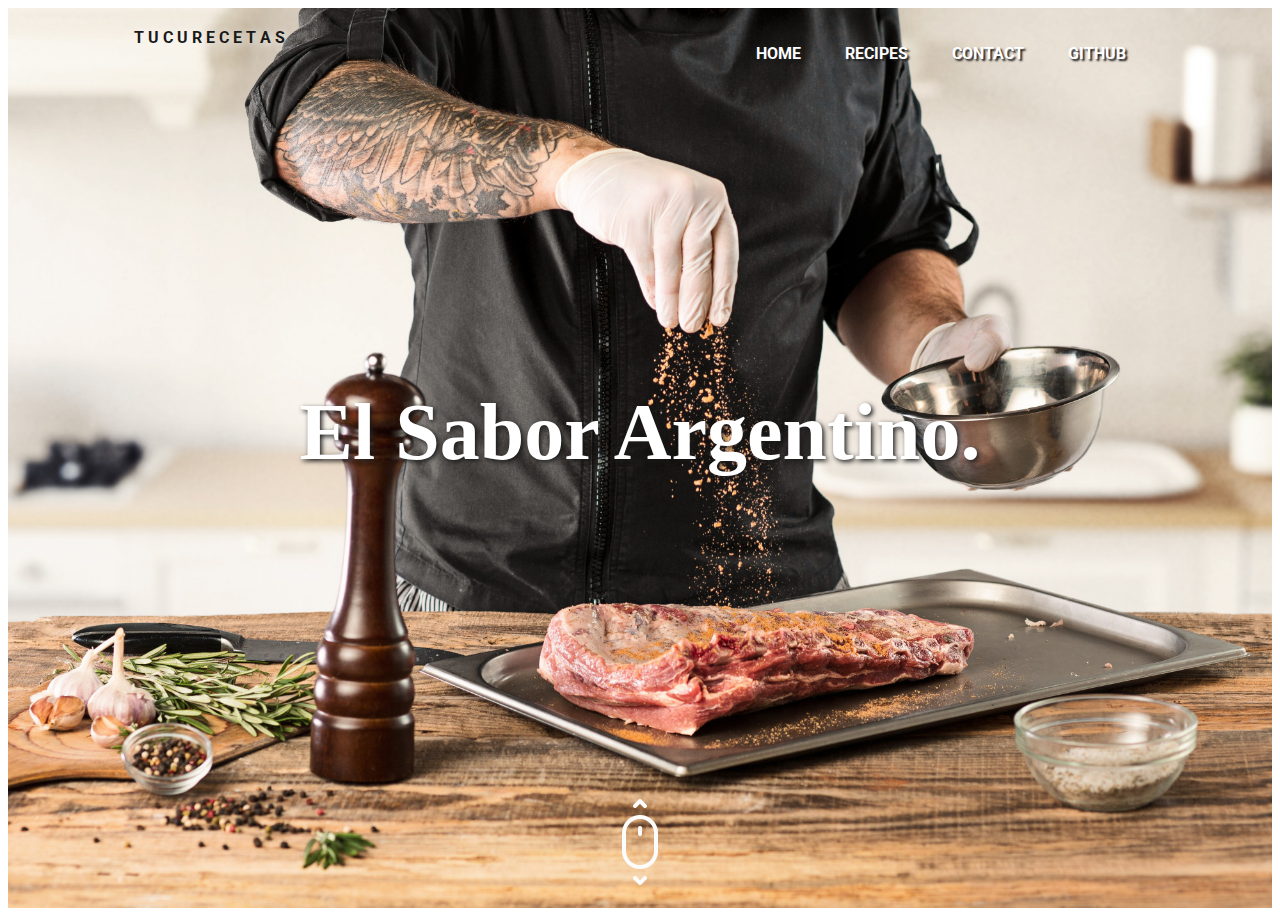
==== index.html @ 44272db1 "Inicio de pagina creado" ====
<!DOCTYPE html>
<html lang="es">

<head>
    <meta charset="UTF-8">
    <meta http-equiv="X-UA-Compatible" content="IE=edge">
    <meta name="viewport" content="width=device-width, initial-scale=1.0">
    <link rel="preconnect" href="https://fonts.googleapis.com">
    <link rel="preconnect" href="https://fonts.gstatic.com" crossorigin>
    <link href="https://fonts.googleapis.com/css2?family=Roboto:wght@400;700&display=swap" rel="stylesheet">
    <!-- boostrap -->
    <link href="https://cdn.jsdelivr.net/npm/bootstrap@5.2.0/dist/css/bootstrap.min.css" rel="stylesheet" integrity="sha384-gH2yIJqKdNHPEq0n4Mqa/HGKIhSkIHeL5AyhkYV8i59U5AR6csBvApHHNl/vI1Bx" crossorigin="anonymous">
    <!-- fin boostrap -->
    <link rel="stylesheet" href="style.css">
    
    <title>TucuRecetas</title>
</head>

<body>
    <div class="home">
        <header>
            <div class="nav">
                <div class="logo"><a href="#">T U C U R E C E T A S</a>
                
                <ul>
                    <li><a href="#">HOME</a></li>
                    <li><a href="#">RECIPES</a></li>
                    <li><a href="#">CONTACT</a></li>
                    <li><a href="#">GITHUB</a></li>
                </ul>
                </div>
            </div>
        </header>
        
        <div class="frase">
            <h1>El Sabor Argentino.</h1>
        </div>
        <div class="scroll">
            <img src="img/scroll.png" alt="">
        </div>
    </div>

    <script src="https://cdn.jsdelivr.net/npm/bootstrap@5.2.0/dist/js/bootstrap.bundle.min.js" integrity="sha384-A3rJD856KowSb7dwlZdYEkO39Gagi7vIsF0jrRAoQmDKKtQBHUuLZ9AsSv4jD4Xa" crossorigin="anonymous"></script>
</body>

</html>
---- style.css ----
.home{
    background-image: url(img/Asado.png);
    background-repeat: no-repeat;
    background-attachment: fixed;
    background-size: cover;
    background-position: center;
    height: 100vh;
}
.nav{
    height: 4rem;
}
.logo{
    width: 80%;
    margin: 0 auto;
    padding: 20px 0;
    display: flex;
    justify-content: space-between;
    text-align: center;
    font-family: 'Roboto';
    font-weight: 700;
    
}
.logo a{
    text-decoration: none;
    color: #191919;
    text-shadow: 2px 2px 10px #ffffff;
}
.nav ul li{
    list-style: none;
    display: inline-block;
    margin: 0 20px;
    position: relative;
}
/* Efecto de hover */
.nav ul li::before{
    content: "";
    height:3px;
    width:0;
    background:rgb(253, 201, 89);
    position:absolute;
    left: 0;
    bottom: -12px;
    transition: 0.2s ease-out;
}
.nav ul li:hover::before{
    width: 100%;
}
/* -------------------- */
.nav ul li a{
    text-decoration: none;
    font-family: 'Roboto';
    color: white;
    text-shadow: 2px 2px 2px #191919;
}
/* FRASE PRINCIPA */
.frase{
    display: flex;
    height: 80vh;
    justify-content: center;
    align-items: center;
}
.frase h1{
    color: white;
    font-size: 5rem;
    text-shadow: 2px 2px 5px #191919;
}
/* scroll img */
.scroll{
    display: flex;
    align-items: center;
    justify-content: center;
}
.scroll img{
    width: 100px;
    filter: invert(100%) sepia(100%) saturate(0%) hue-rotate(340deg) brightness(107%) contrast(98%);
}
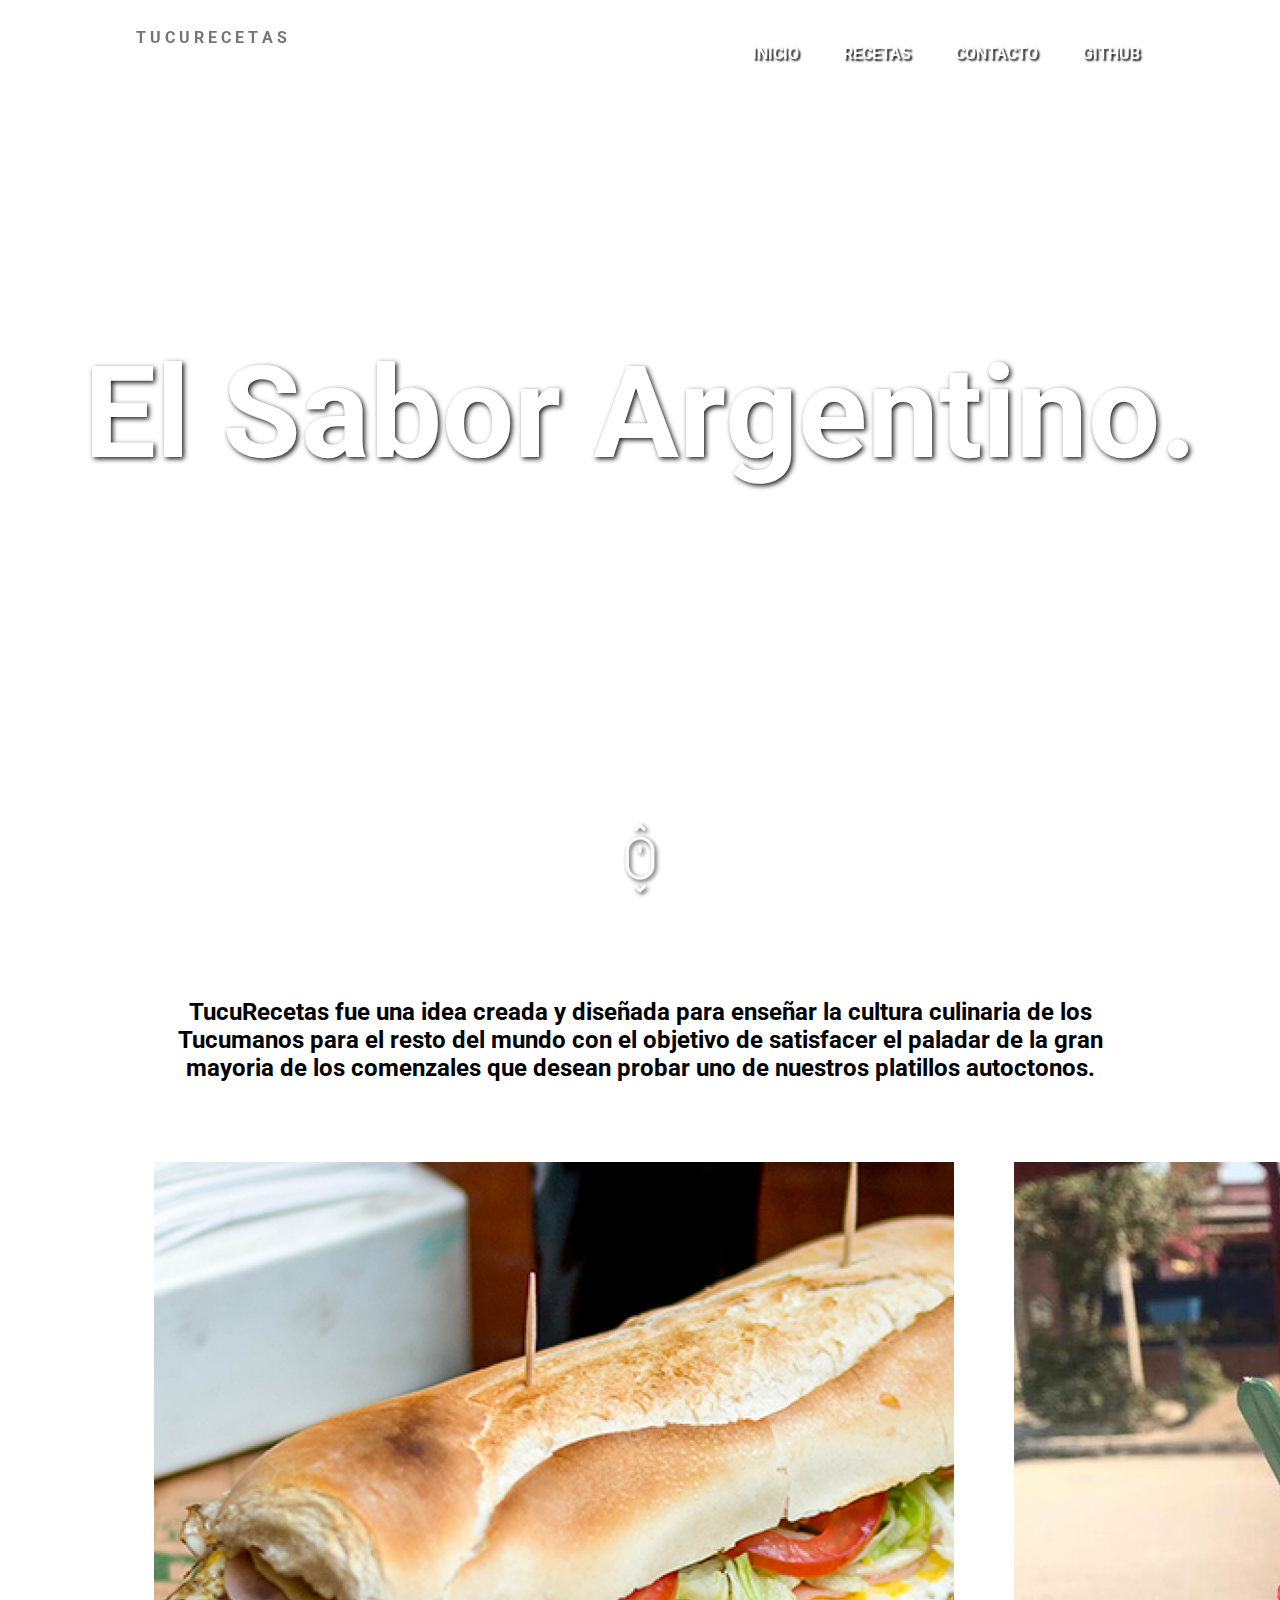
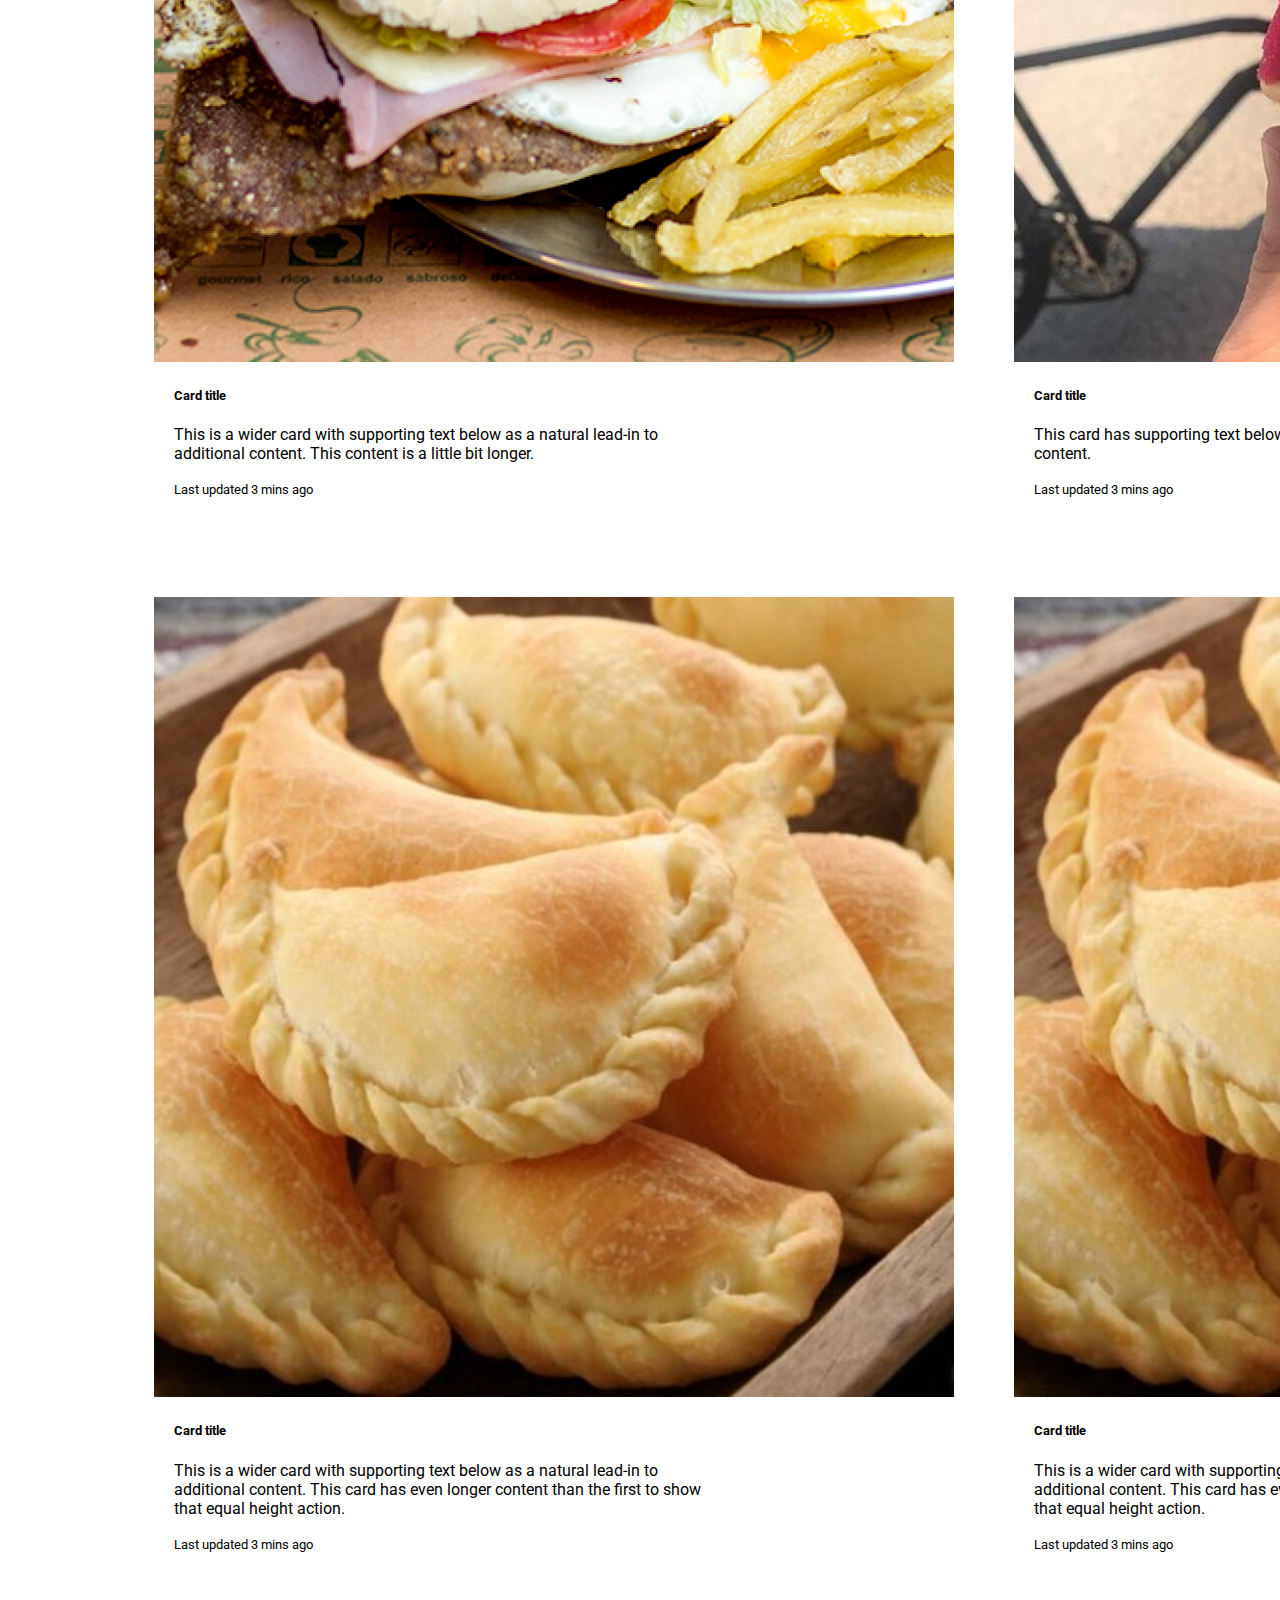
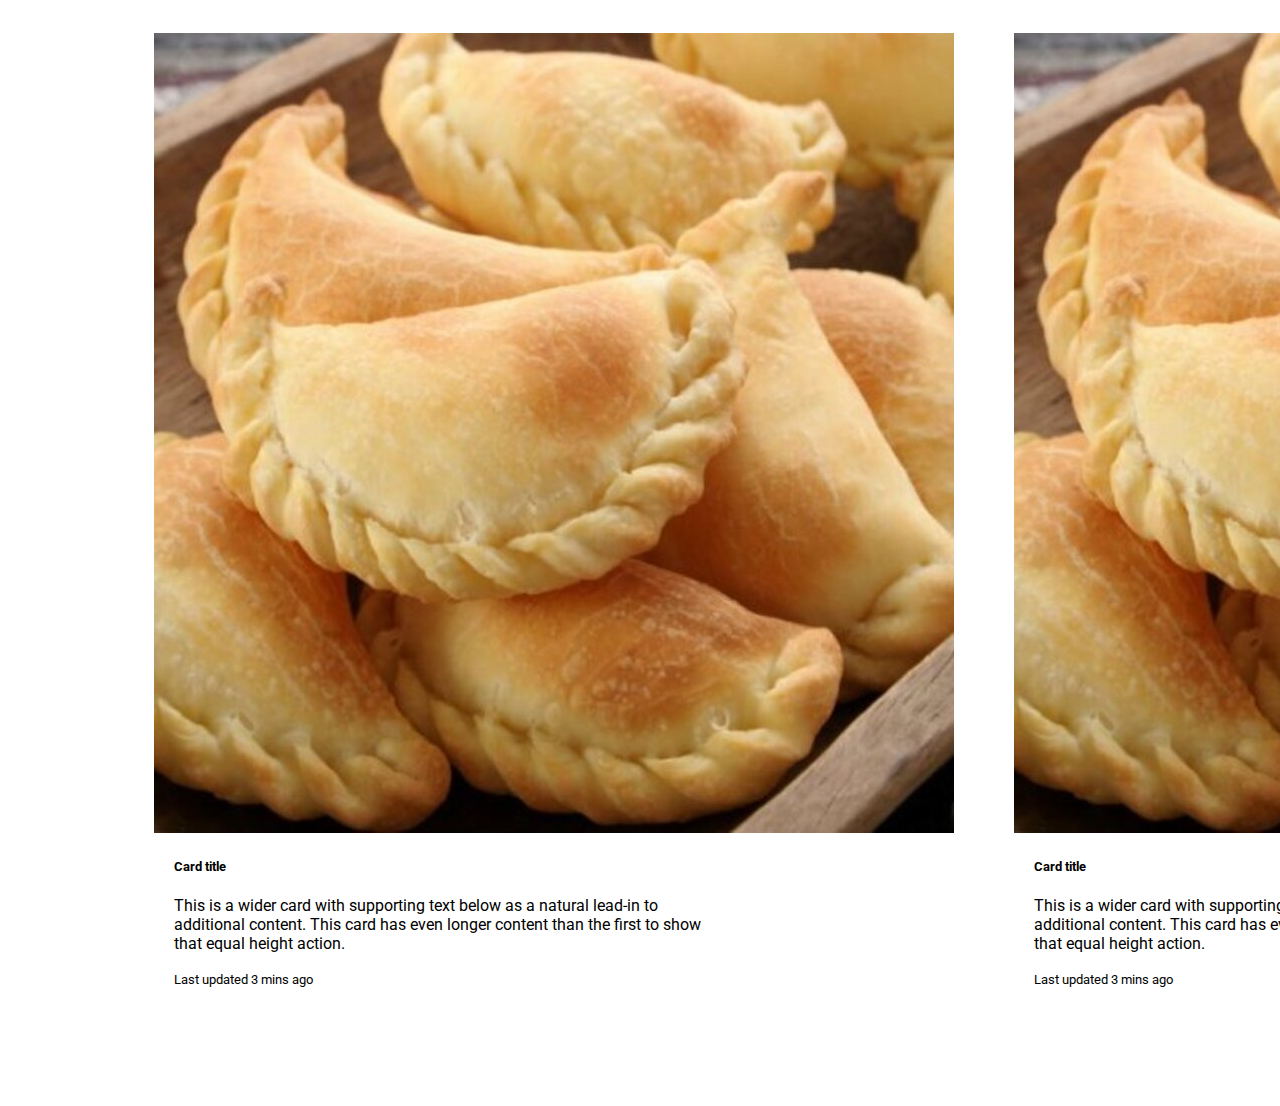
==== commit 1c806c8c: "Función de scroll y recetas" ====
--- a/index.html
+++ b/index.html
@@ -9,29 +9,31 @@
     <link rel="preconnect" href="https://fonts.gstatic.com" crossorigin>
     <link href="https://fonts.googleapis.com/css2?family=Roboto:wght@400;700&display=swap" rel="stylesheet">
     <!-- boostrap -->
-    <link href="https://cdn.jsdelivr.net/npm/bootstrap@5.2.0/dist/css/bootstrap.min.css" rel="stylesheet" integrity="sha384-gH2yIJqKdNHPEq0n4Mqa/HGKIhSkIHeL5AyhkYV8i59U5AR6csBvApHHNl/vI1Bx" crossorigin="anonymous">
+    <link href="https://cdn.jsdelivr.net/npm/bootstrap@5.2.0/dist/css/bootstrap.min.css" rel="stylesheet"
+        integrity="sha384-gH2yIJqKdNHPEq0n4Mqa/HGKIhSkIHeL5AyhkYV8i59U5AR6csBvApHHNl/vI1Bx" crossorigin="anonymous">
     <!-- fin boostrap -->
     <link rel="stylesheet" href="style.css">
-    
+
     <title>TucuRecetas</title>
 </head>
 
 <body>
+    <!-- Inicio de la pagina -->
     <div class="home">
-        <header>
-            <div class="nav">
+        <header id="menu">
+            <div class="nav" >
                 <div class="logo"><a href="#">T U C U R E C E T A S</a>
-                
-                <ul>
-                    <li><a href="#">HOME</a></li>
-                    <li><a href="#">RECIPES</a></li>
-                    <li><a href="#">CONTACT</a></li>
-                    <li><a href="#">GITHUB</a></li>
-                </ul>
+
+                    <ul>
+                        <li><a href="#">INICIO</a></li>
+                        <li><a href="#">RECETAS</a></li>
+                        <li><a href="#">CONTACTO</a></li>
+                        <li><a href="#">GITHUB</a></li>
+                    </ul>
                 </div>
             </div>
         </header>
-        
+
         <div class="frase">
             <h1>El Sabor Argentino.</h1>
         </div>
@@ -39,8 +41,98 @@
             <img src="img/scroll.png" alt="">
         </div>
     </div>
+    <!-- Recetas Tucumanas -->
+    <div class="container">
 
-    <script src="https://cdn.jsdelivr.net/npm/bootstrap@5.2.0/dist/js/bootstrap.bundle.min.js" integrity="sha384-A3rJD856KowSb7dwlZdYEkO39Gagi7vIsF0jrRAoQmDKKtQBHUuLZ9AsSv4jD4Xa" crossorigin="anonymous"></script>
+        <div>
+            <h2>
+                TucuRecetas fue una idea creada y diseñada para enseñar la cultura culinaria de los Tucumanos para el resto
+            del mundo con el objetivo de satisfacer el paladar de la gran mayoria de los comenzales que desean probar
+            uno de nuestros platillos autoctonos.
+            </h2>
+        </div>
+
+        <div class="card-group">
+            <div class="card">
+              <img src="img/recetas/sanguche de mila.png" class="card-img-top" alt="...">
+              <div class="card-body">
+                <h5 class="card-title">Card title</h5>
+                <p class="card-text">This is a wider card with supporting text below as a natural lead-in to additional content. This content is a little bit longer.</p>
+                <p class="card-text"><small class="text-muted">Last updated 3 mins ago</small></p>
+              </div>
+            </div>
+            <div class="card">
+              <img src="img/recetas/achilata.jpg" class="card-img-top" alt="...">
+              <div class="card-body">
+                <h5 class="card-title">Card title</h5>
+                <p class="card-text">This card has supporting text below as a natural lead-in to additional content.</p>
+                <p class="card-text"><small class="text-muted">Last updated 3 mins ago</small></p>
+              </div>
+            </div>
+            <div class="card">
+              <img src="img/recetas/empanada.jpg" class="card-img-top" alt="...">
+              <div class="card-body">
+                <h5 class="card-title">Card title</h5>
+                <p class="card-text">This is a wider card with supporting text below as a natural lead-in to additional content. This card has even longer content than the first to show that equal height action.</p>
+                <p class="card-text"><small class="text-muted">Last updated 3 mins ago</small></p>
+              </div>
+            </div>
+            <div class="card">
+                <img src="img/recetas/empanada.jpg" class="card-img-top" alt="...">
+                <div class="card-body">
+                  <h5 class="card-title">Card title</h5>
+                  <p class="card-text">This is a wider card with supporting text below as a natural lead-in to additional content. This card has even longer content than the first to show that equal height action.</p>
+                  <p class="card-text"><small class="text-muted">Last updated 3 mins ago</small></p>
+                </div>
+            </div>
+            <div class="card">
+                <img src="img/recetas/empanada.jpg" class="card-img-top" alt="...">
+                <div class="card-body">
+                  <h5 class="card-title">Card title</h5>
+                  <p class="card-text">This is a wider card with supporting text below as a natural lead-in to additional content. This card has even longer content than the first to show that equal height action.</p>
+                  <p class="card-text"><small class="text-muted">Last updated 3 mins ago</small></p>
+                </div>
+            </div>
+            <div class="card">
+                <img src="img/recetas/empanada.jpg" class="card-img-top" alt="...">
+                <div class="card-body">
+                  <h5 class="card-title">Card title</h5>
+                  <p class="card-text">This is a wider card with supporting text below as a natural lead-in to additional content. This card has even longer content than the first to show that equal height action.</p>
+                  <p class="card-text"><small class="text-muted">Last updated 3 mins ago</small></p>
+                </div>
+            </div>
+            <div class="card">
+                <img src="img/recetas/empanada.jpg" class="card-img-top" alt="...">
+                <div class="card-body">
+                  <h5 class="card-title">Card title</h5>
+                  <p class="card-text">This is a wider card with supporting text below as a natural lead-in to additional content. This card has even longer content than the first to show that equal height action.</p>
+                  <p class="card-text"><small class="text-muted">Last updated 3 mins ago</small></p>
+                </div>
+            </div>
+            <div class="card">
+                <img src="img/recetas/empanada.jpg" class="card-img-top" alt="...">
+                <div class="card-body">
+                  <h5 class="card-title">Card title</h5>
+                  <p class="card-text">This is a wider card with supporting text below as a natural lead-in to additional content. This card has even longer content than the first to show that equal height action.</p>
+                  <p class="card-text"><small class="text-muted">Last updated 3 mins ago</small></p>
+                </div>
+            </div>
+            <div class="card">
+                <img src="img/recetas/empanada.jpg" class="card-img-top" alt="...">
+                <div class="card-body">
+                  <h5 class="card-title">Card title</h5>
+                  <p class="card-text">This is a wider card with supporting text below as a natural lead-in to additional content. This card has even longer content than the first to show that equal height action.</p>
+                  <p class="card-text"><small class="text-muted">Last updated 3 mins ago</small></p>
+                </div>
+            </div>
+            
+        </div>
+    </div>
+
+    <script src="https://cdn.jsdelivr.net/npm/bootstrap@5.2.0/dist/js/bootstrap.bundle.min.js"
+        integrity="sha384-A3rJD856KowSb7dwlZdYEkO39Gagi7vIsF0jrRAoQmDKKtQBHUuLZ9AsSv4jD4Xa"
+        crossorigin="anonymous"></script>
+    <script src="script.js"></script>
 </body>
 
 </html>--- a/style.css
+++ b/style.css
@@ -1,10 +1,20 @@
+*{
+    font-family: 'Roboto';
+}
 .home{
-    background-image: url(img/Asado.png);
+    background-image: url(img/Asado2.jpg);
     background-repeat: no-repeat;
     background-attachment: fixed;
     background-size: cover;
     background-position: center;
     height: 100vh;
+}
+header{
+    position: relative;
+    position: fixed;
+    width: 100%;
+    z-index: 100;
+    transition: 0.4s;
 }
 .nav{
     height: 4rem;
@@ -16,14 +26,13 @@
     display: flex;
     justify-content: space-between;
     text-align: center;
-    font-family: 'Roboto';
     font-weight: 700;
     
 }
 .logo a{
     text-decoration: none;
-    color: #191919;
-    text-shadow: 2px 2px 10px #ffffff;
+    color: #757575;
+    font-weight: 700;
 }
 .nav ul li{
     list-style: none;
@@ -48,20 +57,21 @@
 /* -------------------- */
 .nav ul li a{
     text-decoration: none;
-    font-family: 'Roboto';
     color: white;
     text-shadow: 2px 2px 2px #191919;
 }
 /* FRASE PRINCIPA */
 .frase{
     display: flex;
-    height: 80vh;
+    height: 90vh;
     justify-content: center;
     align-items: center;
+    text-align: center;
 }
 .frase h1{
+    font-weight: 700;
     color: white;
-    font-size: 5rem;
+    font-size: 8rem;
     text-shadow: 2px 2px 5px #191919;
 }
 /* scroll img */
@@ -71,6 +81,27 @@
     justify-content: center;
 }
 .scroll img{
-    width: 100px;
-    filter: invert(100%) sepia(100%) saturate(0%) hue-rotate(340deg) brightness(107%) contrast(98%);
+    width: 80px;
+    filter: invert(100%) sepia(100%) saturate(0%) hue-rotate(340deg) brightness(107%) contrast(98%) drop-shadow(2px 2px 2px rgba(0, 0, 0, 0.7));
+}
+/* container */
+.container{
+    padding-top: 50px;
+    align-items: center;
+    justify-content: center;
+    display: flex;
+    padding-bottom: 50px;
+    text-align: center;
+    flex-wrap: wrap;
+}
+.container div{
+    width: 80%;
+    margin: 20px;
+}
+.card-group{
+    display: grid;
+    grid-template-columns: 1fr 1fr 1fr;
+    grid-gap: 20px;
+    width: 80%;
+    text-align: left;
 }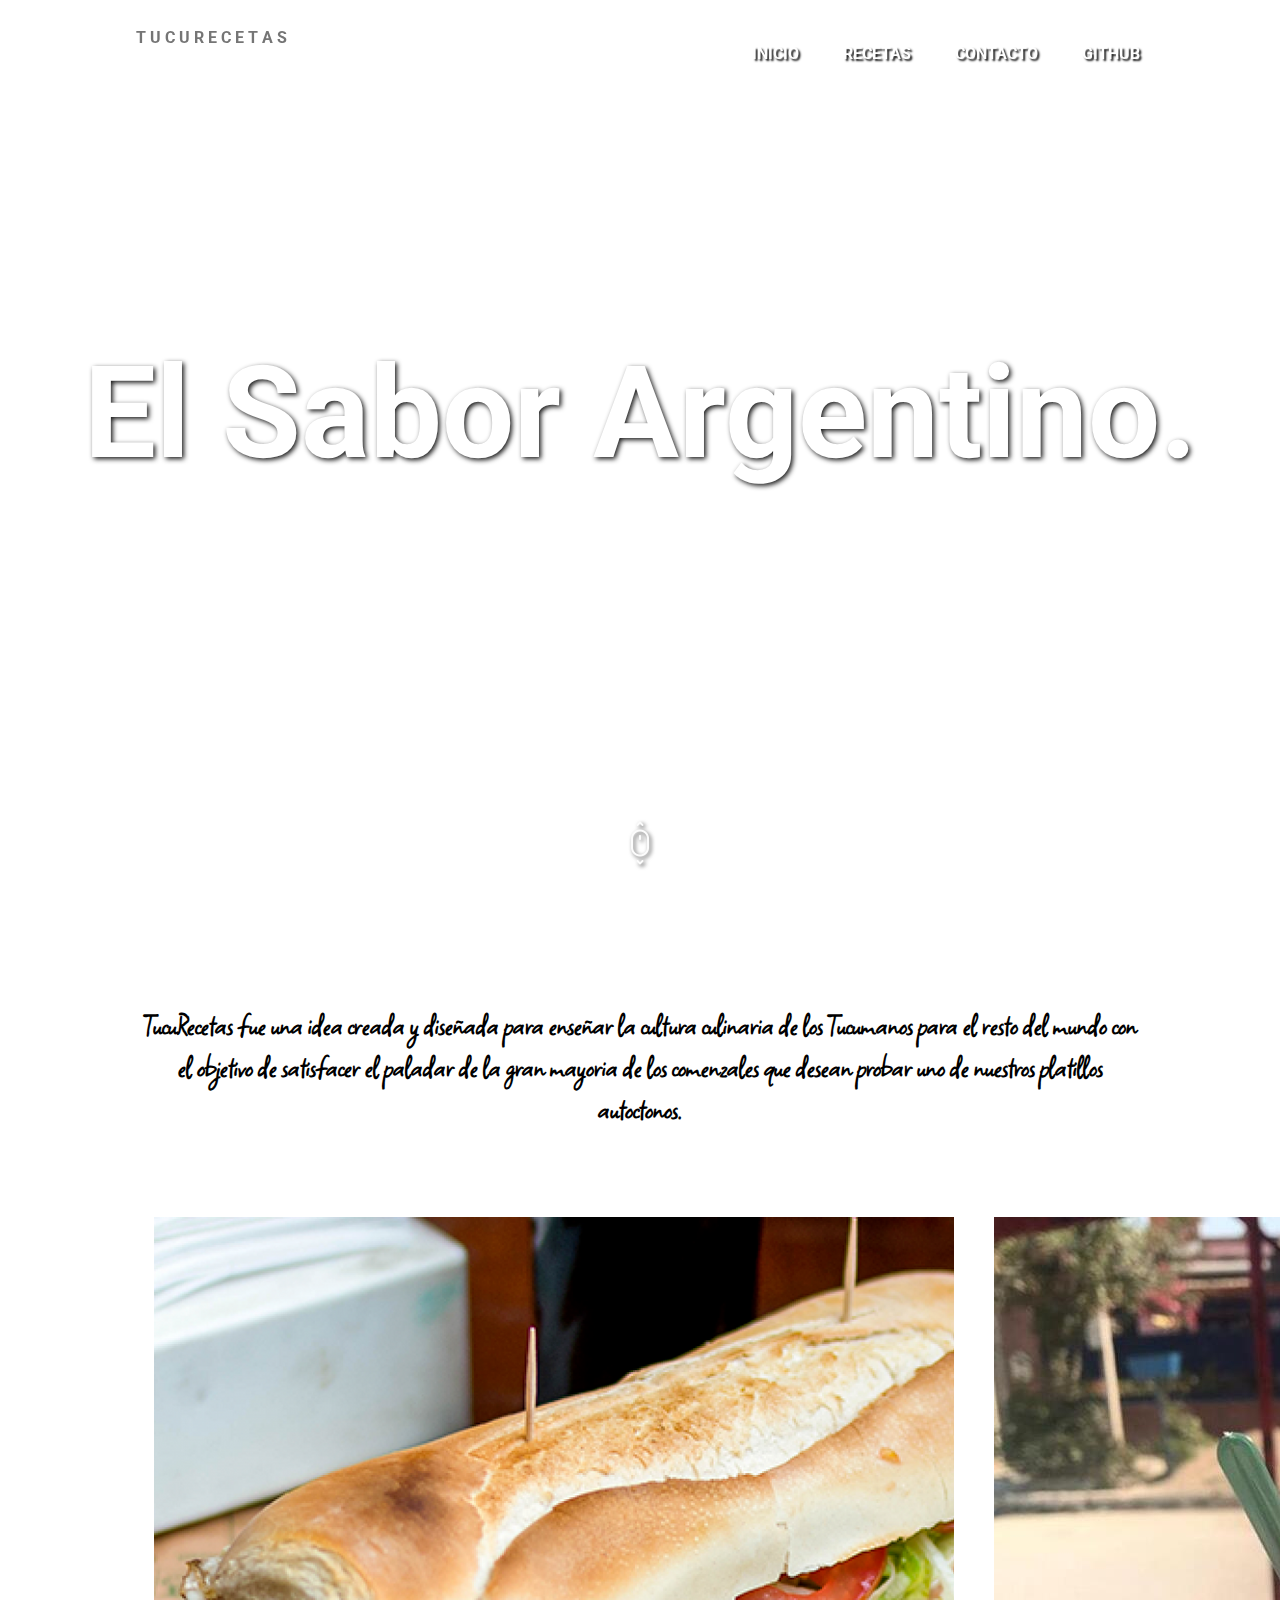
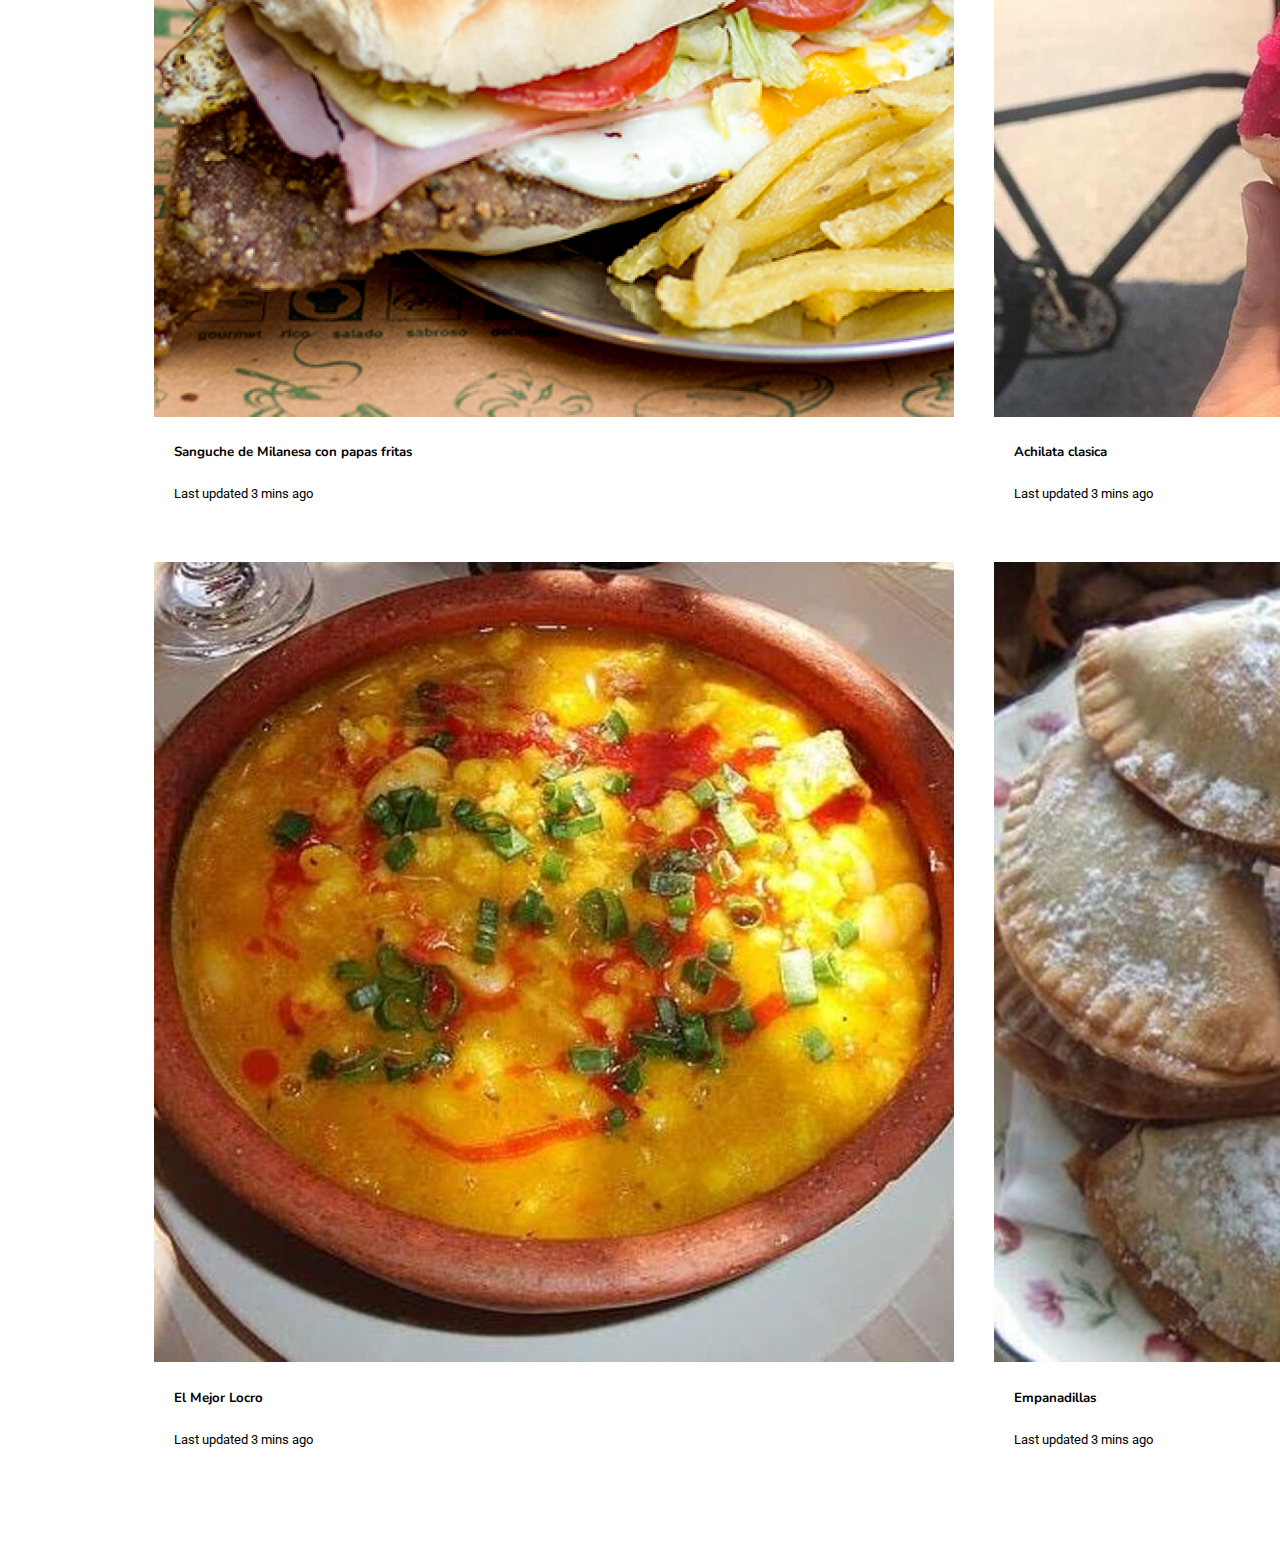
==== commit 381807e9: "Aspecto de las tarjetas mejorada" ====
--- a/index.html
+++ b/index.html
@@ -8,6 +8,12 @@
     <link rel="preconnect" href="https://fonts.googleapis.com">
     <link rel="preconnect" href="https://fonts.gstatic.com" crossorigin>
     <link href="https://fonts.googleapis.com/css2?family=Roboto:wght@400;700&display=swap" rel="stylesheet">
+    <link rel="preconnect" href="https://fonts.googleapis.com">
+<link rel="preconnect" href="https://fonts.gstatic.com" crossorigin>
+<link href="https://fonts.googleapis.com/css2?family=Square+Peg&display=swap" rel="stylesheet">
+<link rel="preconnect" href="https://fonts.googleapis.com">
+<link rel="preconnect" href="https://fonts.gstatic.com" crossorigin>
+<link href="https://fonts.googleapis.com/css2?family=Nunito:wght@400;700&display=swap" rel="stylesheet">
     <!-- boostrap -->
     <link href="https://cdn.jsdelivr.net/npm/bootstrap@5.2.0/dist/css/bootstrap.min.css" rel="stylesheet"
         integrity="sha384-gH2yIJqKdNHPEq0n4Mqa/HGKIhSkIHeL5AyhkYV8i59U5AR6csBvApHHNl/vI1Bx" crossorigin="anonymous">
@@ -45,83 +51,67 @@
     <div class="container">
 
         <div>
-            <h2>
+            <h2 class="recipe_description">
                 TucuRecetas fue una idea creada y diseñada para enseñar la cultura culinaria de los Tucumanos para el resto
             del mundo con el objetivo de satisfacer el paladar de la gran mayoria de los comenzales que desean probar
             uno de nuestros platillos autoctonos.
             </h2>
         </div>
 
-        <div class="card-group">
+        <div class="group_cards">
             <div class="card">
-              <img src="img/recetas/sanguche de mila.png" class="card-img-top" alt="...">
+              <a href=""><img src="img/recetas/sanguche de mila.png" class="card-img-top" alt="..."></a>
               <div class="card-body">
-                <h5 class="card-title">Card title</h5>
-                <p class="card-text">This is a wider card with supporting text below as a natural lead-in to additional content. This content is a little bit longer.</p>
+                <h5 class="card-title">Sanguche de Milanesa con papas fritas</h5>
                 <p class="card-text"><small class="text-muted">Last updated 3 mins ago</small></p>
               </div>
             </div>
             <div class="card">
-              <img src="img/recetas/achilata.jpg" class="card-img-top" alt="...">
+              <a href=""><img src="img/recetas/achilata.jpg" class="card-img-top" alt="..."></a>
               <div class="card-body">
-                <h5 class="card-title">Card title</h5>
-                <p class="card-text">This card has supporting text below as a natural lead-in to additional content.</p>
+                <h5 class="card-title">Achilata clasica</h5>
                 <p class="card-text"><small class="text-muted">Last updated 3 mins ago</small></p>
               </div>
             </div>
             <div class="card">
-              <img src="img/recetas/empanada.jpg" class="card-img-top" alt="...">
+              <a href=""><img src="img/recetas/empanada.jpg" class="card-img-top" alt="..."></a>
               <div class="card-body">
-                <h5 class="card-title">Card title</h5>
-                <p class="card-text">This is a wider card with supporting text below as a natural lead-in to additional content. This card has even longer content than the first to show that equal height action.</p>
+                <h5 class="card-title">Hempanadas Tucumanas</h5>
                 <p class="card-text"><small class="text-muted">Last updated 3 mins ago</small></p>
               </div>
             </div>
             <div class="card">
-                <img src="img/recetas/empanada.jpg" class="card-img-top" alt="...">
+                <a href=""><img src="img/recetas/humita en olla.jpg" class="card-img-top" alt="..."></a>
                 <div class="card-body">
-                  <h5 class="card-title">Card title</h5>
-                  <p class="card-text">This is a wider card with supporting text below as a natural lead-in to additional content. This card has even longer content than the first to show that equal height action.</p>
+                  <h5 class="card-title">Humita Tucumana</h5>
                   <p class="card-text"><small class="text-muted">Last updated 3 mins ago</small></p>
                 </div>
             </div>
             <div class="card">
-                <img src="img/recetas/empanada.jpg" class="card-img-top" alt="...">
+                <a href=""><img src="img/recetas/locro.jpg" class="card-img-top" alt="..."></a>
                 <div class="card-body">
-                  <h5 class="card-title">Card title</h5>
-                  <p class="card-text">This is a wider card with supporting text below as a natural lead-in to additional content. This card has even longer content than the first to show that equal height action.</p>
+                  <h5 class="card-title">El Mejor Locro</h5>
                   <p class="card-text"><small class="text-muted">Last updated 3 mins ago</small></p>
                 </div>
             </div>
             <div class="card">
-                <img src="img/recetas/empanada.jpg" class="card-img-top" alt="...">
+                <a href=""><img src="img/recetas/empanadillas.jpg" class="card-img-top" alt="..."></a>
                 <div class="card-body">
-                  <h5 class="card-title">Card title</h5>
-                  <p class="card-text">This is a wider card with supporting text below as a natural lead-in to additional content. This card has even longer content than the first to show that equal height action.</p>
+                  <h5 class="card-title">Empanadillas</h5>
                   <p class="card-text"><small class="text-muted">Last updated 3 mins ago</small></p>
                 </div>
             </div>
             <div class="card">
-                <img src="img/recetas/empanada.jpg" class="card-img-top" alt="...">
+                <a href=""><img src="img/recetas/alfajor de miel de caña.jpg" class="card-img-top" alt="..."></a>
                 <div class="card-body">
-                  <h5 class="card-title">Card title</h5>
-                  <p class="card-text">This is a wider card with supporting text below as a natural lead-in to additional content. This card has even longer content than the first to show that equal height action.</p>
+                  <h5 class="card-title">Alfajores de miel de caña</h5>
                   <p class="card-text"><small class="text-muted">Last updated 3 mins ago</small></p>
                 </div>
             </div>
             <div class="card">
-                <img src="img/recetas/empanada.jpg" class="card-img-top" alt="...">
+                <a href=""><img src="img/recetas/tortillas.jpg" class="card-img-top" alt="..."></a>
                 <div class="card-body">
-                  <h5 class="card-title">Card title</h5>
-                  <p class="card-text">This is a wider card with supporting text below as a natural lead-in to additional content. This card has even longer content than the first to show that equal height action.</p>
-                  <p class="card-text"><small class="text-muted">Last updated 3 mins ago</small></p>
-                </div>
-            </div>
-            <div class="card">
-                <img src="img/recetas/empanada.jpg" class="card-img-top" alt="...">
-                <div class="card-body">
-                  <h5 class="card-title">Card title</h5>
-                  <p class="card-text">This is a wider card with supporting text below as a natural lead-in to additional content. This card has even longer content than the first to show that equal height action.</p>
+                  <h5 class="card-title">Tortillas Tucumanas</h5>
                   <p class="card-text"><small class="text-muted">Last updated 3 mins ago</small></p>
                 </div>
             </div>
--- a/style.css
+++ b/style.css
@@ -81,10 +81,10 @@
     justify-content: center;
 }
 .scroll img{
-    width: 80px;
+    width: 50px;
     filter: invert(100%) sepia(100%) saturate(0%) hue-rotate(340deg) brightness(107%) contrast(98%) drop-shadow(2px 2px 2px rgba(0, 0, 0, 0.7));
 }
-/* container */
+/* CONTAINER */
 .container{
     padding-top: 50px;
     align-items: center;
@@ -94,14 +94,35 @@
     text-align: center;
     flex-wrap: wrap;
 }
+/* RECETAS */
+.recipe_description{
+    font-family: 'Square Peg', cursive;
+    font-size: xx-large;
+}
+
 .container div{
     width: 80%;
     margin: 20px;
 }
-.card-group{
+.group_cards{
     display: grid;
-    grid-template-columns: 1fr 1fr 1fr;
-    grid-gap: 20px;
-    width: 80%;
+    grid-template-columns: 1fr 1fr 1fr 1fr;
     text-align: left;
+}
+.card{
+    border: none;
+    margin-left: 200px;
+}
+.card img{
+    transition: 0.15s;
+}
+.card img:hover{
+    filter: drop-shadow(0px 2px 2px rgba(88, 87, 83, 0.7));
+}
+.card-body{
+    padding: 0;
+}
+.card-body h5{
+    font-family: 'Nunito', sans-serif;
+    font-weight: 700;
 }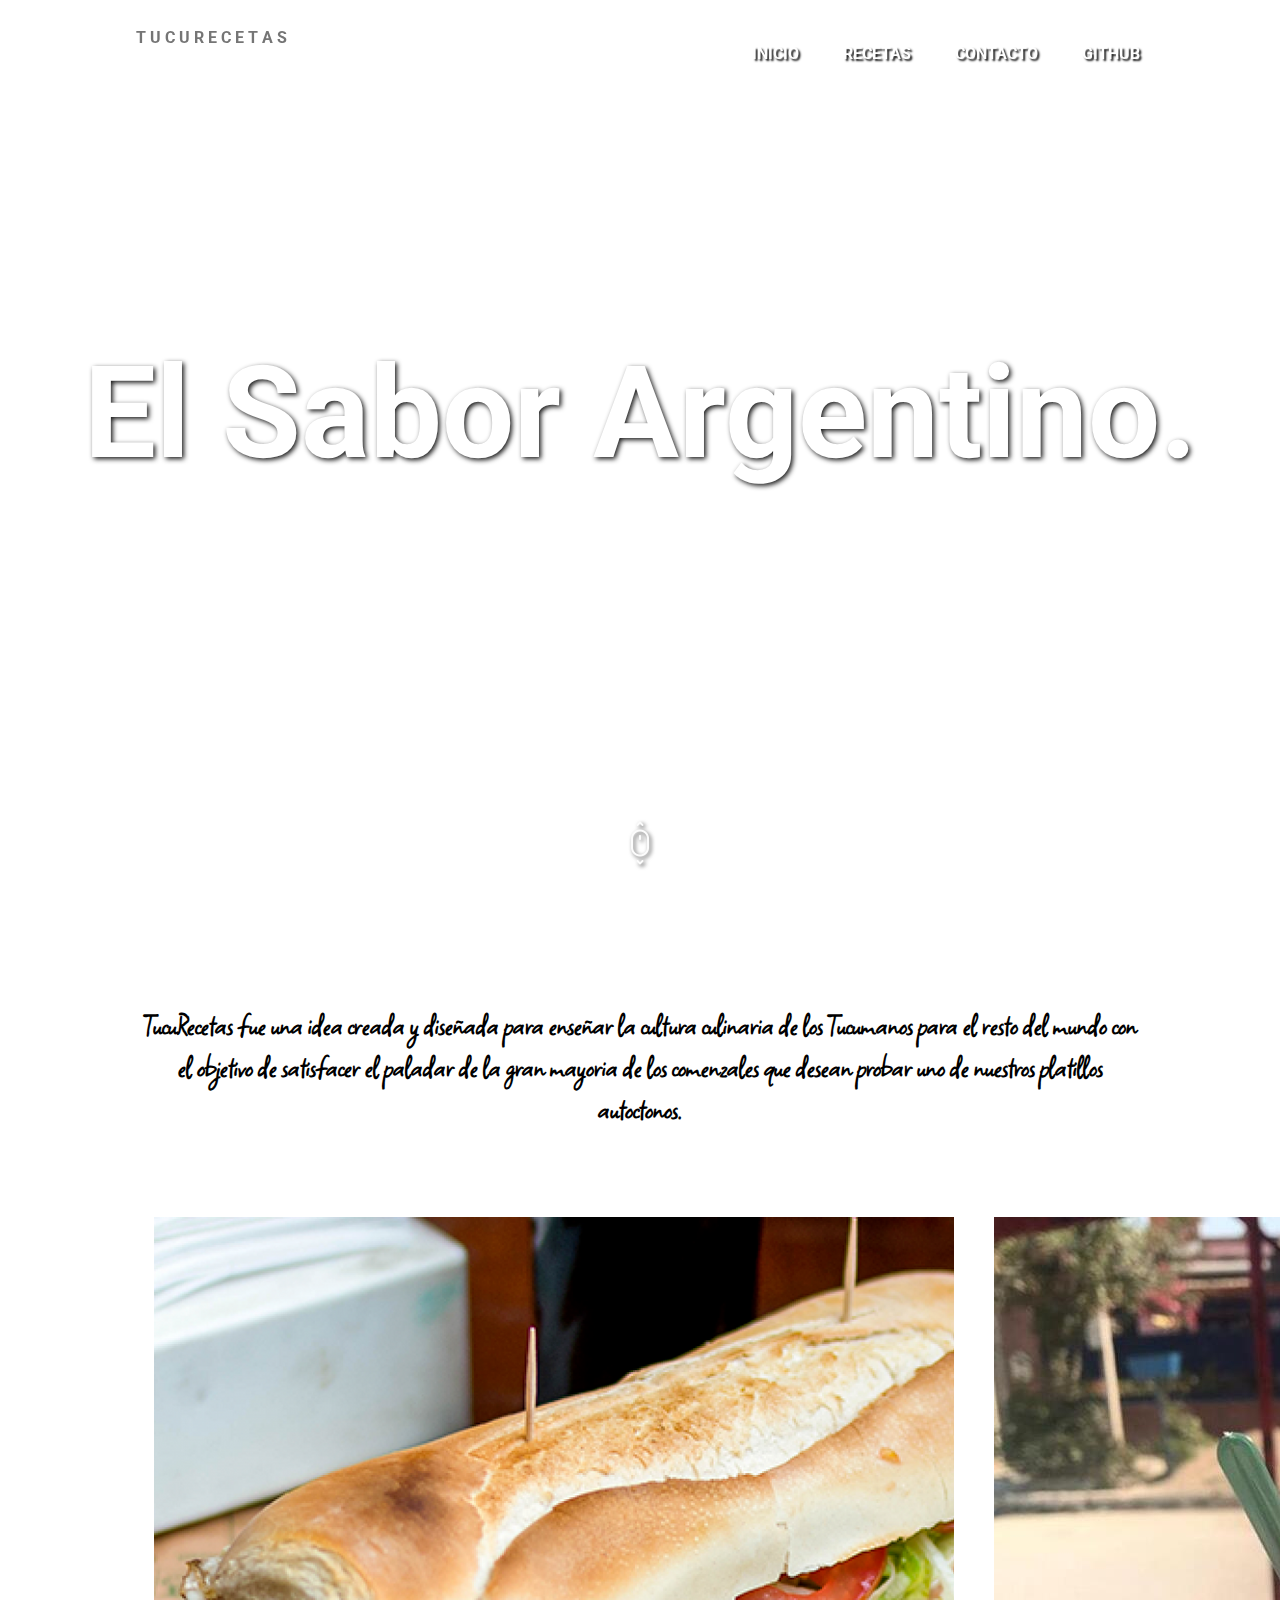
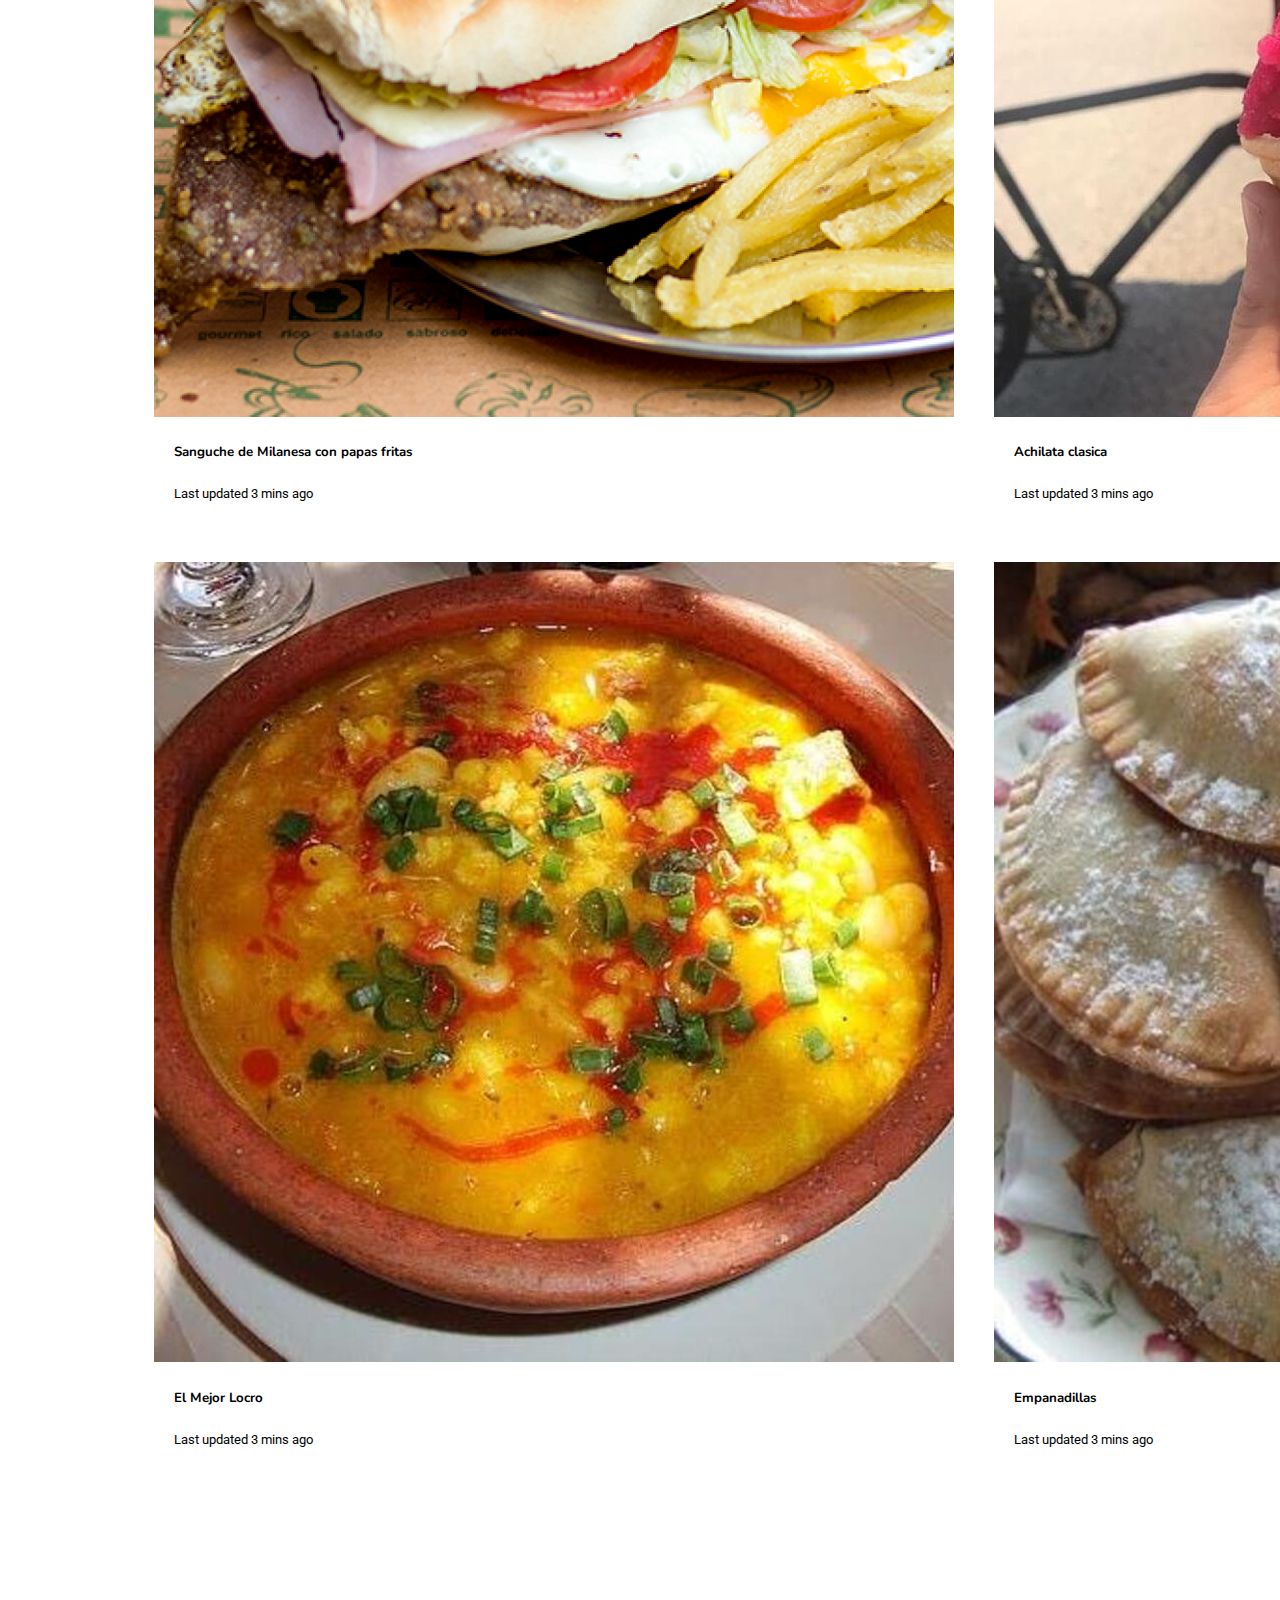
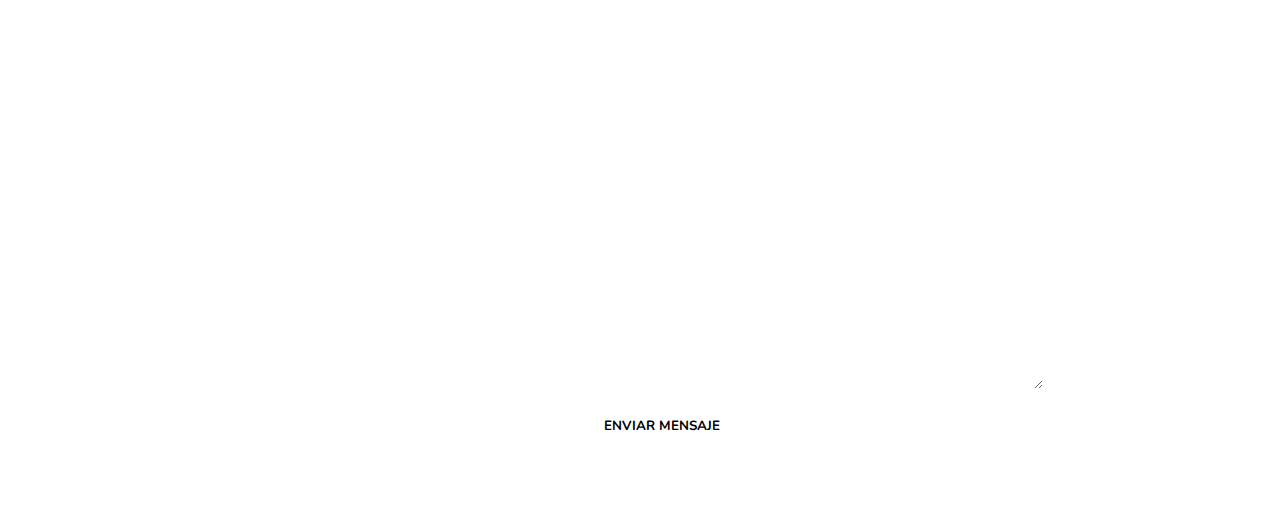
==== commit 207bc2f1: "Formulario de contacto" ====
--- a/index.html
+++ b/index.html
@@ -2,127 +2,155 @@
 <html lang="es">
 
 <head>
-    <meta charset="UTF-8">
-    <meta http-equiv="X-UA-Compatible" content="IE=edge">
-    <meta name="viewport" content="width=device-width, initial-scale=1.0">
-    <link rel="preconnect" href="https://fonts.googleapis.com">
-    <link rel="preconnect" href="https://fonts.gstatic.com" crossorigin>
-    <link href="https://fonts.googleapis.com/css2?family=Roboto:wght@400;700&display=swap" rel="stylesheet">
-    <link rel="preconnect" href="https://fonts.googleapis.com">
-<link rel="preconnect" href="https://fonts.gstatic.com" crossorigin>
-<link href="https://fonts.googleapis.com/css2?family=Square+Peg&display=swap" rel="stylesheet">
-<link rel="preconnect" href="https://fonts.googleapis.com">
-<link rel="preconnect" href="https://fonts.gstatic.com" crossorigin>
-<link href="https://fonts.googleapis.com/css2?family=Nunito:wght@400;700&display=swap" rel="stylesheet">
-    <!-- boostrap -->
-    <link href="https://cdn.jsdelivr.net/npm/bootstrap@5.2.0/dist/css/bootstrap.min.css" rel="stylesheet"
-        integrity="sha384-gH2yIJqKdNHPEq0n4Mqa/HGKIhSkIHeL5AyhkYV8i59U5AR6csBvApHHNl/vI1Bx" crossorigin="anonymous">
-    <!-- fin boostrap -->
-    <link rel="stylesheet" href="style.css">
+  <meta charset="UTF-8">
+  <meta http-equiv="X-UA-Compatible" content="IE=edge">
+  <meta name="viewport" content="width=device-width, initial-scale=1.0">
+  <link rel="preconnect" href="https://fonts.googleapis.com">
+  <link rel="preconnect" href="https://fonts.gstatic.com" crossorigin>
+  <link href="https://fonts.googleapis.com/css2?family=Roboto:wght@400;700&display=swap" rel="stylesheet">
+  <link rel="preconnect" href="https://fonts.googleapis.com">
+  <link rel="preconnect" href="https://fonts.gstatic.com" crossorigin>
+  <link href="https://fonts.googleapis.com/css2?family=Square+Peg&display=swap" rel="stylesheet">
+  <link rel="preconnect" href="https://fonts.googleapis.com">
+  <link rel="preconnect" href="https://fonts.gstatic.com" crossorigin>
+  <link href="https://fonts.googleapis.com/css2?family=Nunito:wght@400;700&display=swap" rel="stylesheet">
+  <!-- boostrap -->
+  <link href="https://cdn.jsdelivr.net/npm/bootstrap@5.2.0/dist/css/bootstrap.min.css" rel="stylesheet"
+    integrity="sha384-gH2yIJqKdNHPEq0n4Mqa/HGKIhSkIHeL5AyhkYV8i59U5AR6csBvApHHNl/vI1Bx" crossorigin="anonymous">
+  <!-- fin boostrap -->
+  <link rel="stylesheet" href="style.css">
 
-    <title>TucuRecetas</title>
+  <title>TucuRecetas</title>
 </head>
 
 <body>
-    <!-- Inicio de la pagina -->
-    <div class="home">
-        <header id="menu">
-            <div class="nav" >
-                <div class="logo"><a href="#">T U C U R E C E T A S</a>
+  <!-- Inicio de la pagina -->
+  <div class="home">
+    <header id="menu">
+      <div class="nav">
+        <div class="logo"><a href="#">T U C U R E C E T A S</a>
 
-                    <ul>
-                        <li><a href="#">INICIO</a></li>
-                        <li><a href="#">RECETAS</a></li>
-                        <li><a href="#">CONTACTO</a></li>
-                        <li><a href="#">GITHUB</a></li>
-                    </ul>
-                </div>
-            </div>
-        </header>
+          <ul>
+            <li><a href="#">INICIO</a></li>
+            <li><a href="#">RECETAS</a></li>
+            <li><a href="#">CONTACTO</a></li>
+            <li><a href="#">GITHUB</a></li>
+          </ul>
+        </div>
+      </div>
+    </header>
 
-        <div class="frase">
-            <h1>El Sabor Argentino.</h1>
+    <div class="frase">
+      <h1>El Sabor Argentino.</h1>
+    </div>
+    <div class="scroll">
+      <img src="img/scroll.png" alt="">
+    </div>
+  </div>
+  <!-- Recetas Tucumanas -->
+  <div class="container">
+
+    <div>
+      <h2 class="recipe_description">
+        TucuRecetas fue una idea creada y diseñada para enseñar la cultura culinaria de los Tucumanos para el resto
+        del mundo con el objetivo de satisfacer el paladar de la gran mayoria de los comenzales que desean probar
+        uno de nuestros platillos autoctonos.
+      </h2>
+    </div>
+
+    <div class="group_cards">
+      <div class="card">
+        <a href=""><img src="img/recetas/sanguche de mila.png" class="card-img-top" alt="..."></a>
+        <div class="card-body">
+          <h5 class="card-title">Sanguche de Milanesa con papas fritas</h5>
+          <p class="card-text"><small class="text-muted">Last updated 3 mins ago</small></p>
         </div>
-        <div class="scroll">
-            <img src="img/scroll.png" alt="">
+      </div>
+      <div class="card">
+        <a href=""><img src="img/recetas/achilata.jpg" class="card-img-top" alt="..."></a>
+        <div class="card-body">
+          <h5 class="card-title">Achilata clasica</h5>
+          <p class="card-text"><small class="text-muted">Last updated 3 mins ago</small></p>
         </div>
+      </div>
+      <div class="card">
+        <a href=""><img src="img/recetas/empanada.jpg" class="card-img-top" alt="..."></a>
+        <div class="card-body">
+          <h5 class="card-title">Hempanadas Tucumanas</h5>
+          <p class="card-text"><small class="text-muted">Last updated 3 mins ago</small></p>
+        </div>
+      </div>
+      <div class="card">
+        <a href=""><img src="img/recetas/humita en olla.jpg" class="card-img-top" alt="..."></a>
+        <div class="card-body">
+          <h5 class="card-title">Humita Tucumana</h5>
+          <p class="card-text"><small class="text-muted">Last updated 3 mins ago</small></p>
+        </div>
+      </div>
+      <div class="card">
+        <a href=""><img src="img/recetas/locro.jpg" class="card-img-top" alt="..."></a>
+        <div class="card-body">
+          <h5 class="card-title">El Mejor Locro</h5>
+          <p class="card-text"><small class="text-muted">Last updated 3 mins ago</small></p>
+        </div>
+      </div>
+      <div class="card">
+        <a href=""><img src="img/recetas/empanadillas.jpg" class="card-img-top" alt="..."></a>
+        <div class="card-body">
+          <h5 class="card-title">Empanadillas</h5>
+          <p class="card-text"><small class="text-muted">Last updated 3 mins ago</small></p>
+        </div>
+      </div>
+      <div class="card">
+        <a href=""><img src="img/recetas/alfajor de miel de caña.jpg" class="card-img-top" alt="..."></a>
+        <div class="card-body">
+          <h5 class="card-title">Alfajores de miel de caña</h5>
+          <p class="card-text"><small class="text-muted">Last updated 3 mins ago</small></p>
+        </div>
+      </div>
+      <div class="card">
+        <a href=""><img src="img/recetas/tortillas.jpg" class="card-img-top" alt="..."></a>
+        <div class="card-body">
+          <h5 class="card-title">Tortillas Tucumanas</h5>
+          <p class="card-text"><small class="text-muted">Last updated 3 mins ago</small></p>
+        </div>
+      </div>
+
     </div>
-    <!-- Recetas Tucumanas -->
+  </div>
+  <section id="contacto">
     <div class="container">
 
-        <div>
-            <h2 class="recipe_description">
-                TucuRecetas fue una idea creada y diseñada para enseñar la cultura culinaria de los Tucumanos para el resto
-            del mundo con el objetivo de satisfacer el paladar de la gran mayoria de los comenzales que desean probar
-            uno de nuestros platillos autoctonos.
-            </h2>
+      <div class="contactanos"><h1 >CONTACTANOS</h1></div>
+
+      <form action="">
+        <div class="item">
+          <div class="subitem">
+            <label for="nombre">NOMBRE</label>
+            <input type="text" id="nombre">
+          </div>
+          <div class="subitem">
+            <label for="email">CORREO</label>
+            <input type="text" id="email">
+          </div>
         </div>
-
-        <div class="group_cards">
-            <div class="card">
-              <a href=""><img src="img/recetas/sanguche de mila.png" class="card-img-top" alt="..."></a>
-              <div class="card-body">
-                <h5 class="card-title">Sanguche de Milanesa con papas fritas</h5>
-                <p class="card-text"><small class="text-muted">Last updated 3 mins ago</small></p>
-              </div>
-            </div>
-            <div class="card">
-              <a href=""><img src="img/recetas/achilata.jpg" class="card-img-top" alt="..."></a>
-              <div class="card-body">
-                <h5 class="card-title">Achilata clasica</h5>
-                <p class="card-text"><small class="text-muted">Last updated 3 mins ago</small></p>
-              </div>
-            </div>
-            <div class="card">
-              <a href=""><img src="img/recetas/empanada.jpg" class="card-img-top" alt="..."></a>
-              <div class="card-body">
-                <h5 class="card-title">Hempanadas Tucumanas</h5>
-                <p class="card-text"><small class="text-muted">Last updated 3 mins ago</small></p>
-              </div>
-            </div>
-            <div class="card">
-                <a href=""><img src="img/recetas/humita en olla.jpg" class="card-img-top" alt="..."></a>
-                <div class="card-body">
-                  <h5 class="card-title">Humita Tucumana</h5>
-                  <p class="card-text"><small class="text-muted">Last updated 3 mins ago</small></p>
-                </div>
-            </div>
-            <div class="card">
-                <a href=""><img src="img/recetas/locro.jpg" class="card-img-top" alt="..."></a>
-                <div class="card-body">
-                  <h5 class="card-title">El Mejor Locro</h5>
-                  <p class="card-text"><small class="text-muted">Last updated 3 mins ago</small></p>
-                </div>
-            </div>
-            <div class="card">
-                <a href=""><img src="img/recetas/empanadillas.jpg" class="card-img-top" alt="..."></a>
-                <div class="card-body">
-                  <h5 class="card-title">Empanadillas</h5>
-                  <p class="card-text"><small class="text-muted">Last updated 3 mins ago</small></p>
-                </div>
-            </div>
-            <div class="card">
-                <a href=""><img src="img/recetas/alfajor de miel de caña.jpg" class="card-img-top" alt="..."></a>
-                <div class="card-body">
-                  <h5 class="card-title">Alfajores de miel de caña</h5>
-                  <p class="card-text"><small class="text-muted">Last updated 3 mins ago</small></p>
-                </div>
-            </div>
-            <div class="card">
-                <a href=""><img src="img/recetas/tortillas.jpg" class="card-img-top" alt="..."></a>
-                <div class="card-body">
-                  <h5 class="card-title">Tortillas Tucumanas</h5>
-                  <p class="card-text"><small class="text-muted">Last updated 3 mins ago</small></p>
-                </div>
-            </div>
-            
+        <div class="full">
+          <label for="mensaje">MENSAJE</label>
+          <textarea name="" id="mensaje"></textarea>
         </div>
+        <div class="action">
+          <input type="submit" class="btn btn-primary" value="ENVIAR MENSAJE">
+        </div>
+      </form>
     </div>
 
-    <script src="https://cdn.jsdelivr.net/npm/bootstrap@5.2.0/dist/js/bootstrap.bundle.min.js"
-        integrity="sha384-A3rJD856KowSb7dwlZdYEkO39Gagi7vIsF0jrRAoQmDKKtQBHUuLZ9AsSv4jD4Xa"
-        crossorigin="anonymous"></script>
-    <script src="script.js"></script>
+  </section>
+  
+
+  <script src="https://cdn.jsdelivr.net/npm/bootstrap@5.2.0/dist/js/bootstrap.bundle.min.js"
+    integrity="sha384-A3rJD856KowSb7dwlZdYEkO39Gagi7vIsF0jrRAoQmDKKtQBHUuLZ9AsSv4jD4Xa"
+    crossorigin="anonymous"></script>
+  <script src="script.js"></script>
 </body>
 
 </html>--- a/style.css
+++ b/style.css
@@ -125,4 +125,62 @@
 .card-body h5{
     font-family: 'Nunito', sans-serif;
     font-weight: 700;
+}
+/* CONTACTO */
+.container .contactanos h1{
+    border-bottom: 1px solid white;
+    display: inline-block;
+    font-weight: 700;
+}
+#contacto{
+    background-image: url(img/Asado2.jpg);
+    background-repeat: no-repeat;
+    background-attachment: fixed;
+    background-size: cover;
+    background-position: center;
+    color: white;
+}
+form input{
+    padding-left: 10px;
+}
+form input,textarea{
+    background-color: rgba(255, 255, 255, 0.507);
+    border: none;
+    font-family: 'Nunito', sans-serif;
+    font-weight: 700;
+}
+form{
+    flex-direction: column;
+    justify-content: left;
+    width: 60%;
+}
+form .item{
+    display: grid;
+    margin: 0;
+    width: 100%;
+    grid-template-columns: 1fr 1fr;
+    grid-gap: 20px;
+}
+form .subitem,.full{
+    display: flex;
+    flex-direction: column;
+    text-align: left;
+}
+form .subitem{
+    width: 100%;
+}
+form .subitem input{
+    width: 100%;
+}
+/* MENSAJE */
+form .full,textarea{
+    width: 100%;
+    height: 10rem;
+}
+/* BOTON ENVIAR */
+form .action,input{
+    width: 100%;
+}
+form .action input{
+    height: 35px;
 }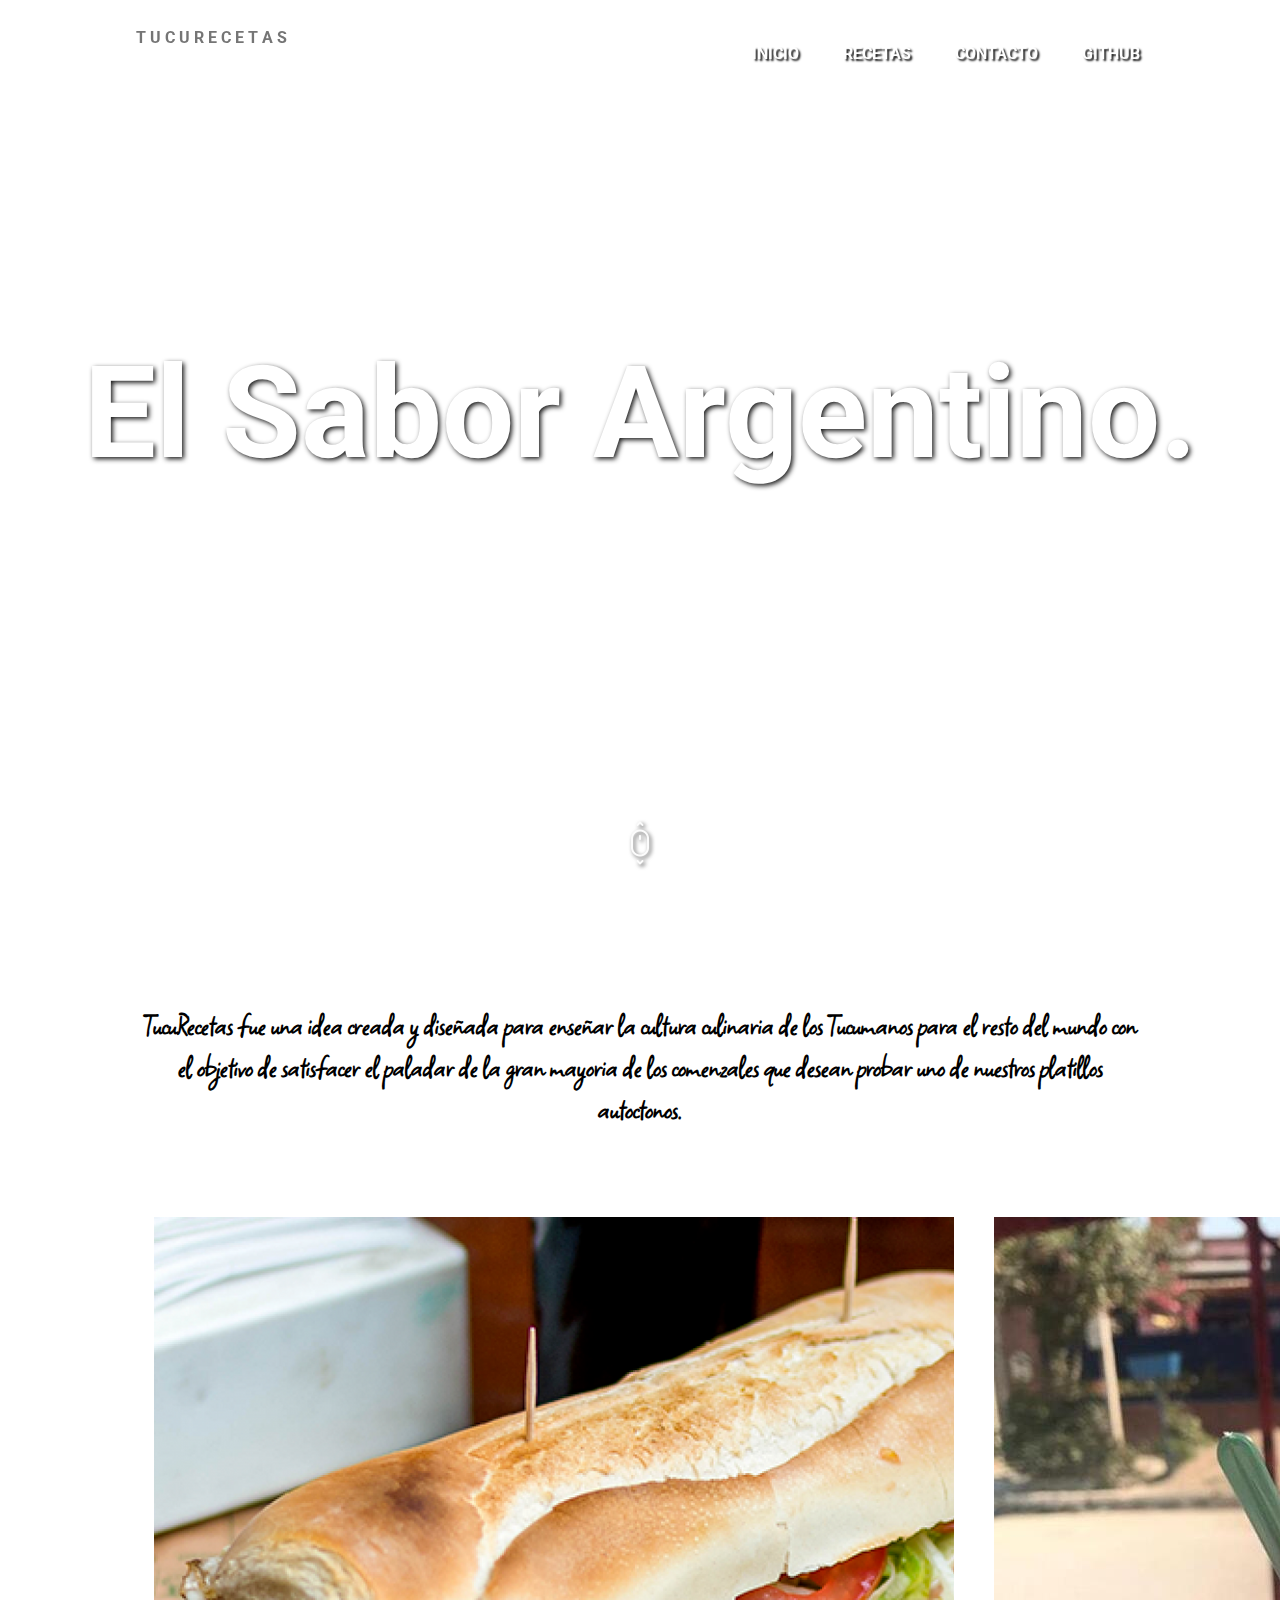
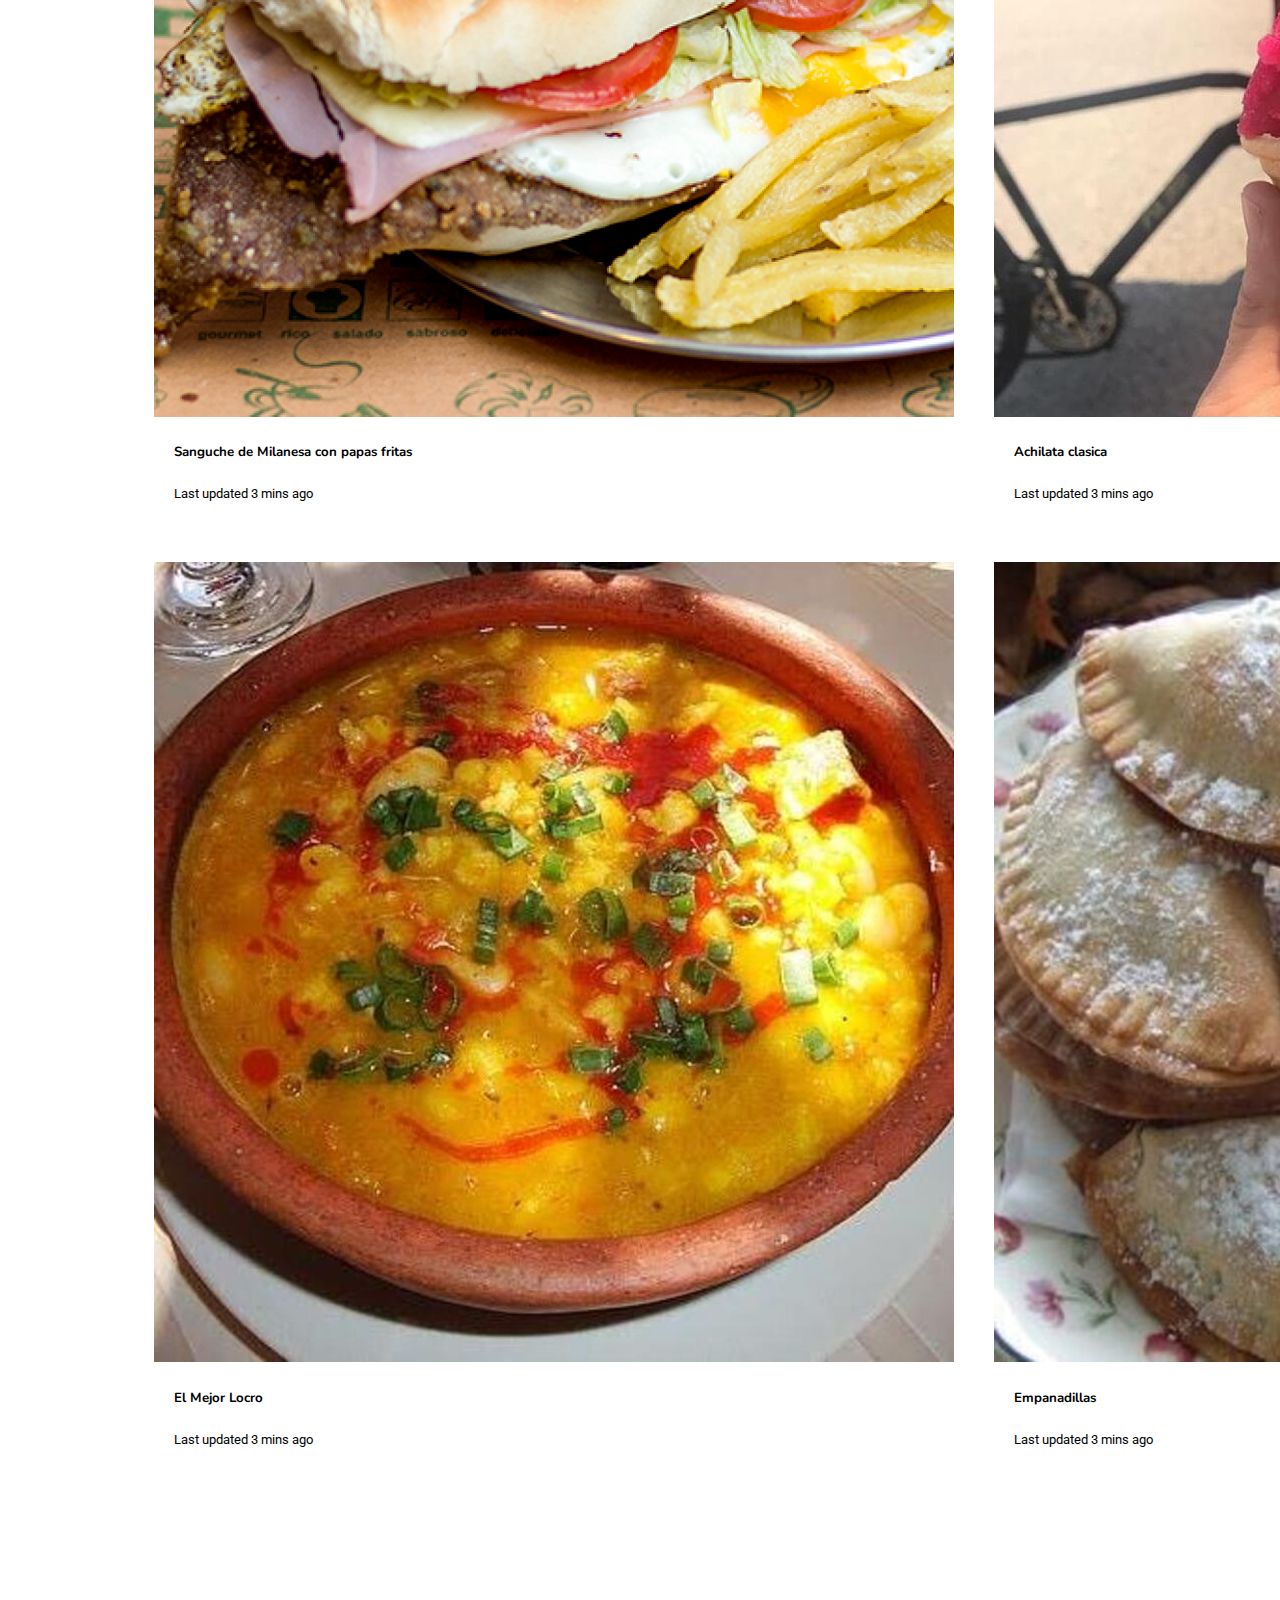
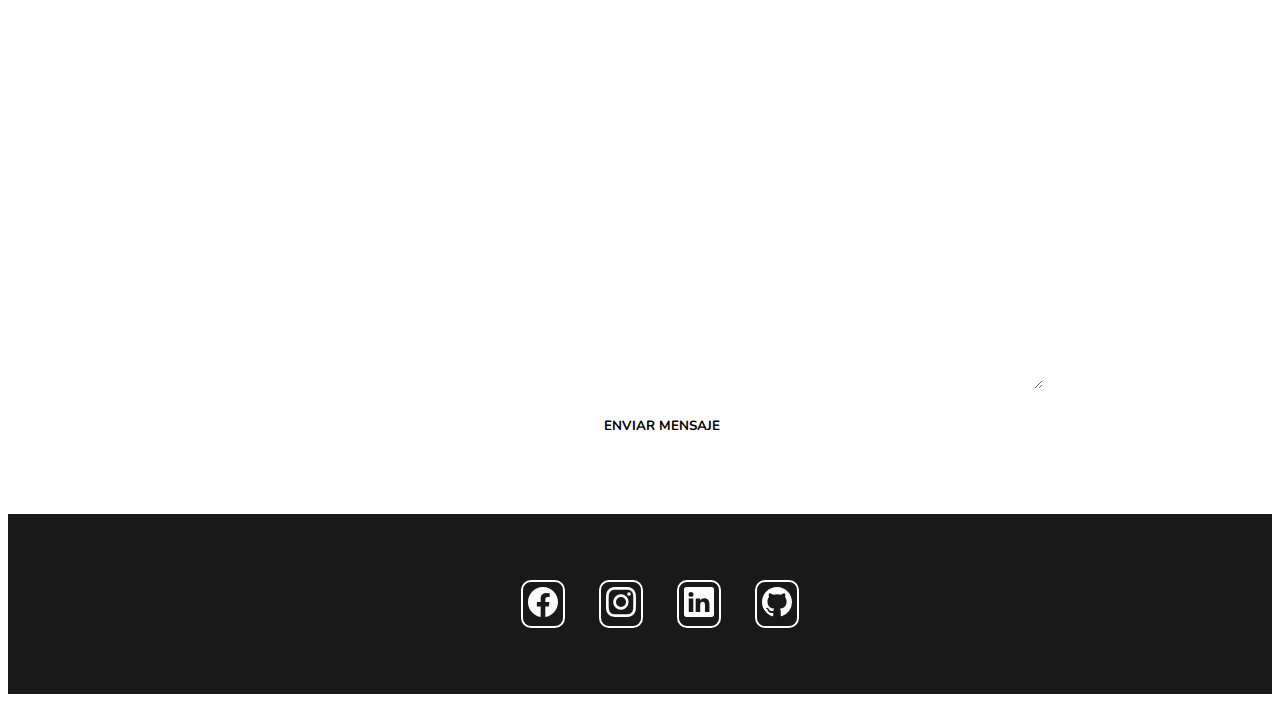
==== commit c8affa6e: "Diseño del footer" ====
--- a/index.html
+++ b/index.html
@@ -143,8 +143,17 @@
         </div>
       </form>
     </div>
-
   </section>
+  <footer>
+    <div class="container">
+      <ul class="redes">
+        <li><a href=""><img src="img/vectores/facebook.svg" alt=""></a></li>
+        <li><a href=""><img src="img/vectores/instagram.svg" alt=""></a></li>
+        <li><a href=""><img src="img/vectores/linkedin.svg" alt=""></a></li>
+        <li><a href=""><img src="img/vectores/github.svg" alt=""></a></li>
+      </ul>
+    </div>
+  </footer>
   
 
   <script src="https://cdn.jsdelivr.net/npm/bootstrap@5.2.0/dist/js/bootstrap.bundle.min.js"
--- a/style.css
+++ b/style.css
@@ -1,8 +1,10 @@
 *{
     font-family: 'Roboto';
+    --dorado:rgb(255, 217, 0);
+    --fondo:#191919;
 }
 .home{
-    background-image: url(img/Asado2.jpg);
+    background-image: url(img/background1.jpg);
     background-repeat: no-repeat;
     background-attachment: fixed;
     background-size: cover;
@@ -45,7 +47,7 @@
     content: "";
     height:3px;
     width:0;
-    background:rgb(253, 201, 89);
+    background: var(--dorado);
     position:absolute;
     left: 0;
     bottom: -12px;
@@ -58,7 +60,7 @@
 .nav ul li a{
     text-decoration: none;
     color: white;
-    text-shadow: 2px 2px 2px #191919;
+    text-shadow: 2px 2px 2px var(--fondo);
 }
 /* FRASE PRINCIPA */
 .frase{
@@ -72,7 +74,7 @@
     font-weight: 700;
     color: white;
     font-size: 8rem;
-    text-shadow: 2px 2px 5px #191919;
+    text-shadow: 2px 2px 5px var(--fondo);
 }
 /* scroll img */
 .scroll{
@@ -133,7 +135,7 @@
     font-weight: 700;
 }
 #contacto{
-    background-image: url(img/Asado2.jpg);
+    background-image: url(img/background2.jpg);
     background-repeat: no-repeat;
     background-attachment: fixed;
     background-size: cover;
@@ -183,4 +185,28 @@
 }
 form .action input{
     height: 35px;
+}
+
+/* FOOTER */
+footer{
+    background-color: var(--fondo);
+}
+.redes li img{
+    width: 30px;
+    filter: invert(100%) sepia(100%) saturate(0%) hue-rotate(340deg) brightness(107%) contrast(98%);
+    transition: 0.2s;
+}
+.redes li{
+    list-style: none;
+    display: inline-block;
+    margin: 0 15px;
+    position: relative;
+    border: 2px solid white;
+    padding: 5px;
+    border-radius: 10px;
+    transition: 0.2s;
+}
+.redes li:hover{
+    background-color: rgba(255, 217, 0, 0.5);
+    filter: none;
 }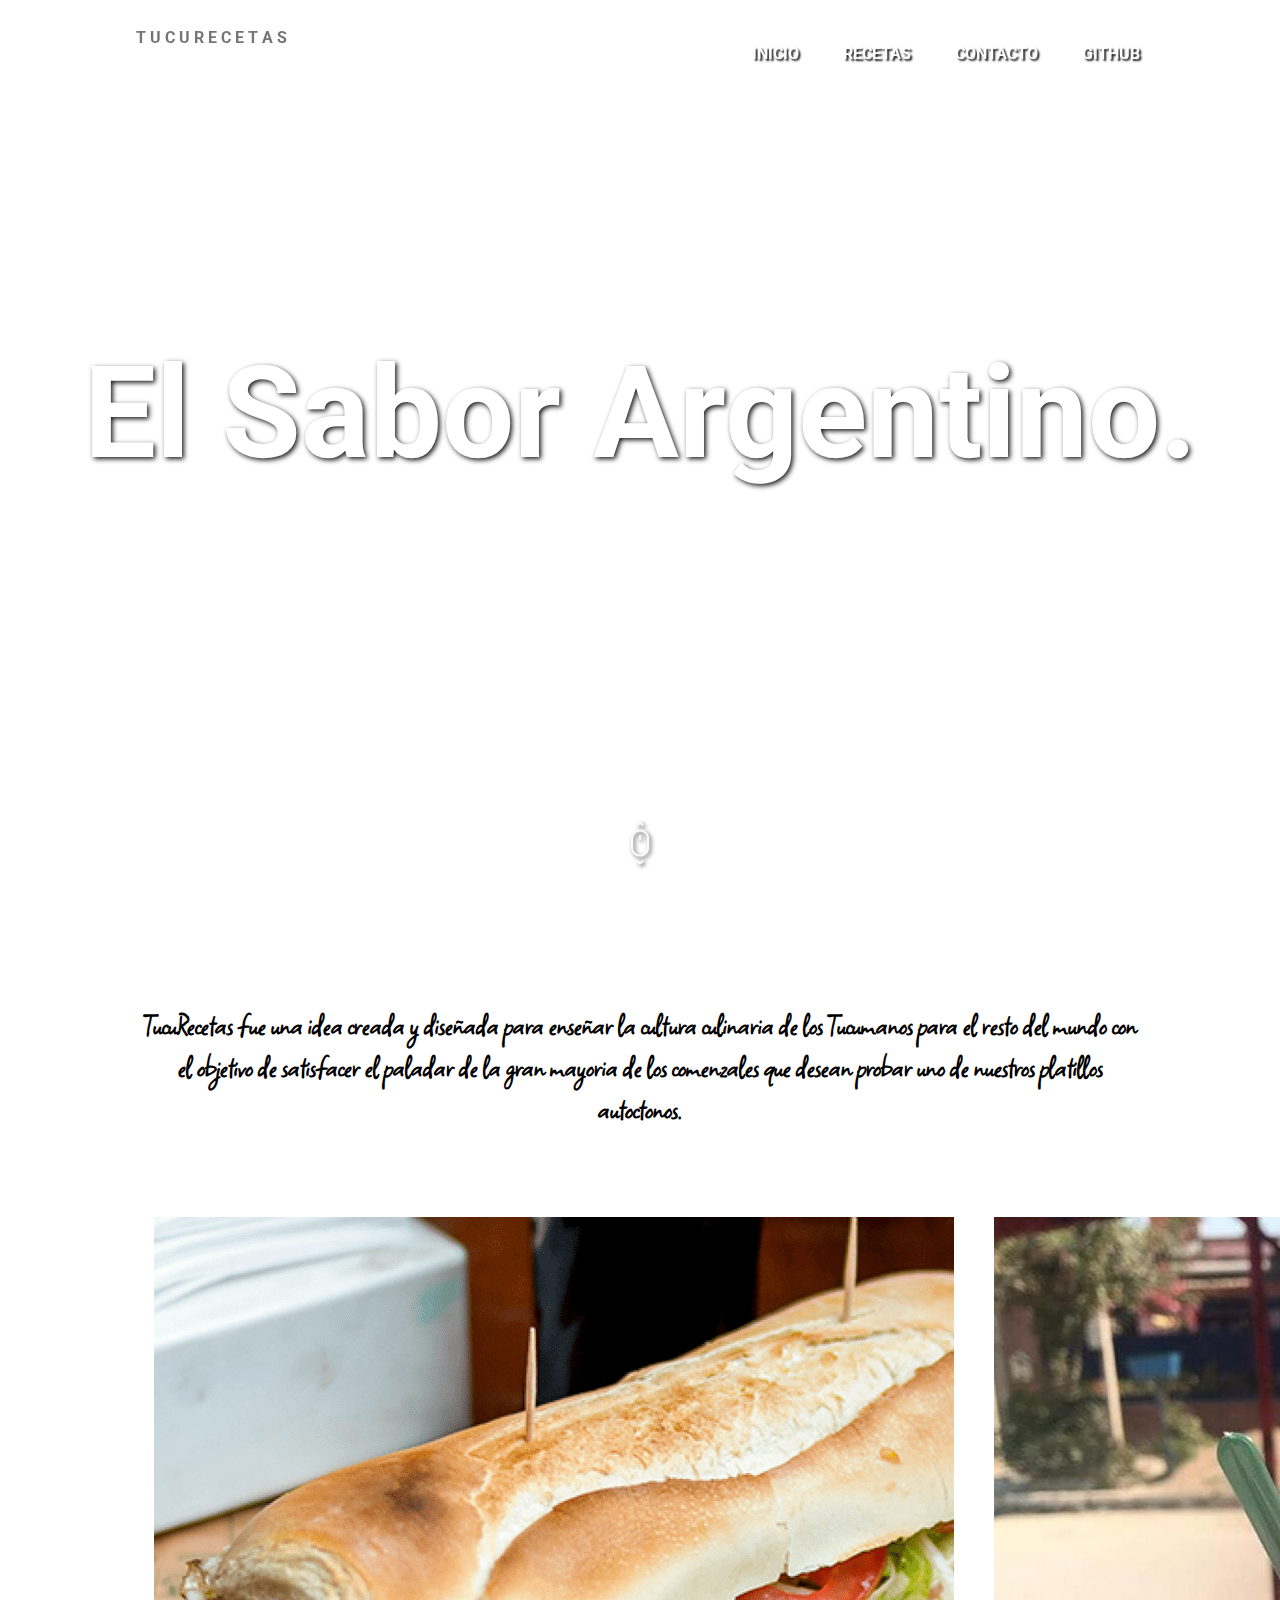
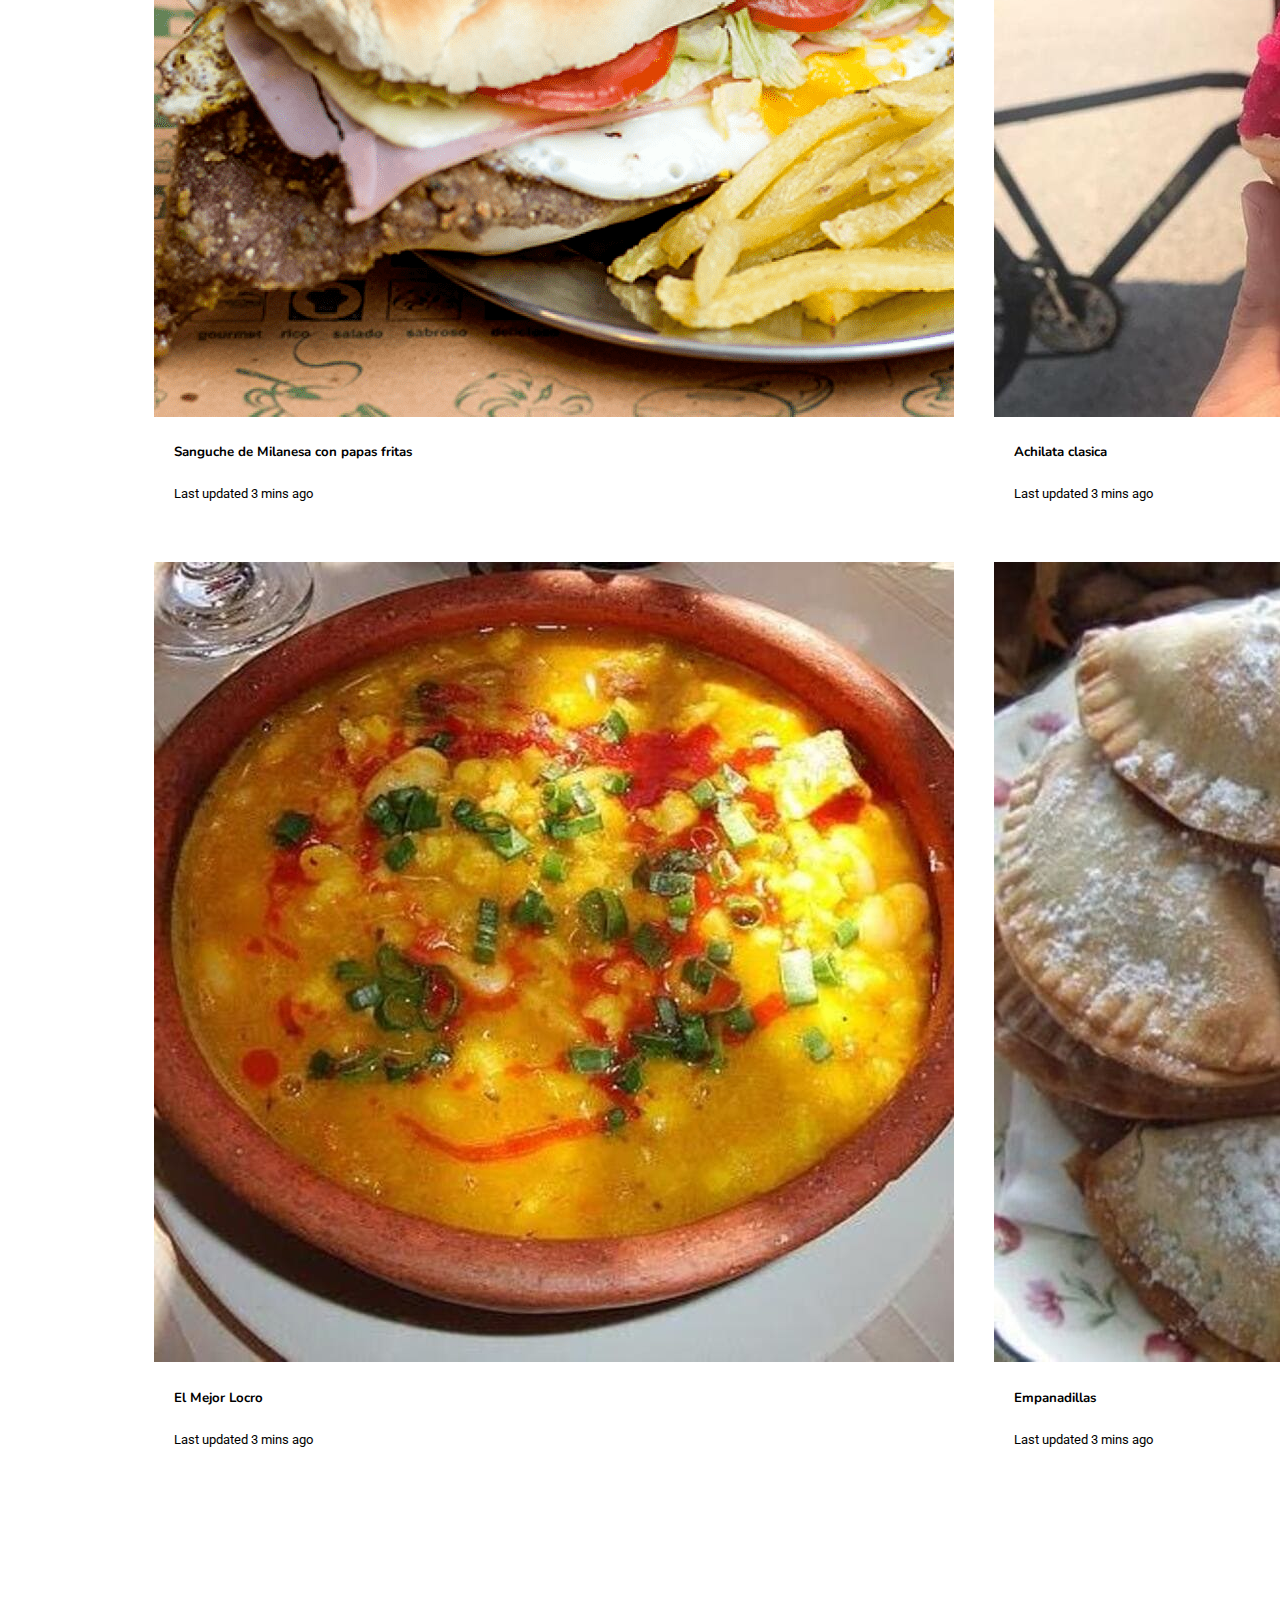
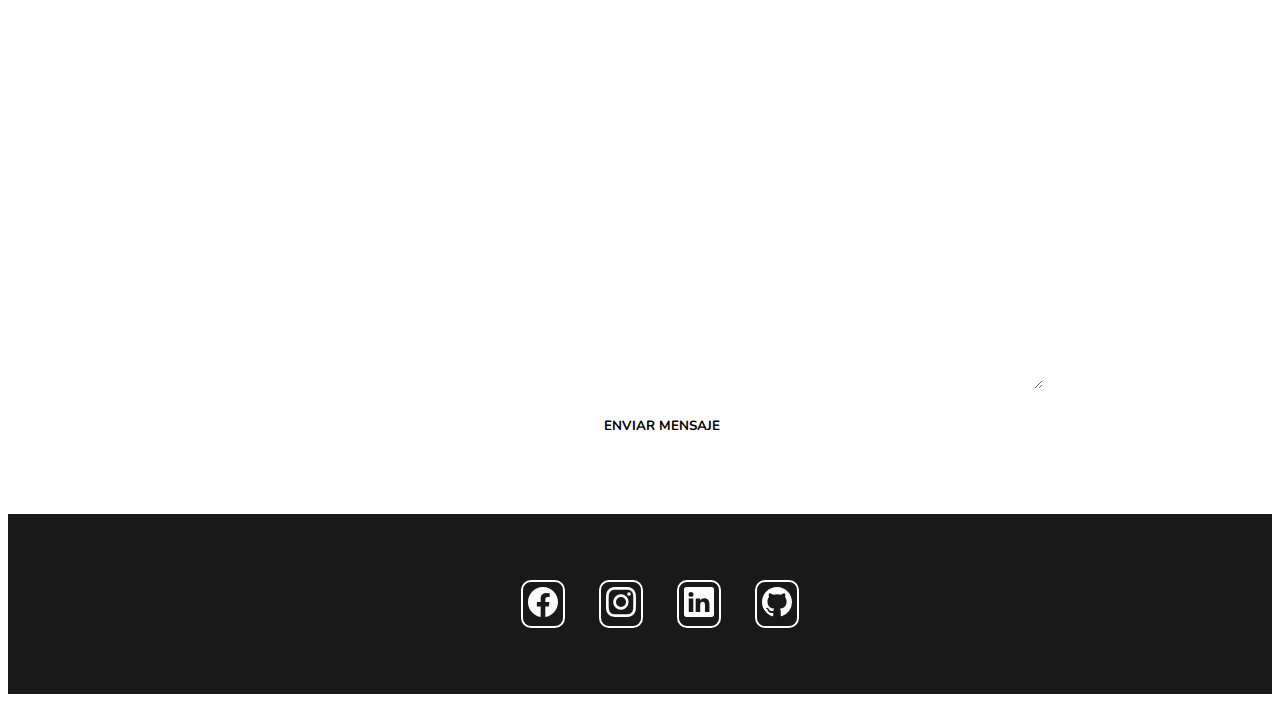
==== commit d290c8de: "Imagenes optimizadas" ====
--- a/index.html
+++ b/index.html
@@ -25,16 +25,16 @@
 
 <body>
   <!-- Inicio de la pagina -->
-  <div class="home">
+  <div id="home">
     <header id="menu">
       <div class="nav">
         <div class="logo"><a href="#">T U C U R E C E T A S</a>
 
           <ul>
-            <li><a href="#">INICIO</a></li>
-            <li><a href="#">RECETAS</a></li>
-            <li><a href="#">CONTACTO</a></li>
-            <li><a href="#">GITHUB</a></li>
+            <li><a href="#home">INICIO</a></li>
+            <li><a href="#recipes">RECETAS</a></li>
+            <li><a href="#contact">CONTACTO</a></li>
+            <li><a href="https://github.com/MoyaJoseDev" target="_blank">GITHUB</a></li>
           </ul>
         </div>
       </div>
@@ -43,7 +43,7 @@
     <div class="frase">
       <h1>El Sabor Argentino.</h1>
     </div>
-    <div class="scroll">
+    <div class="scroll" id="recipes">
       <img src="img/scroll.png" alt="">
     </div>
   </div>
@@ -119,7 +119,7 @@
     </div>
   </div>
   <section id="contacto">
-    <div class="container">
+    <div class="container" id="contact">
 
       <div class="contactanos"><h1 >CONTACTANOS</h1></div>
 
--- a/style.css
+++ b/style.css
@@ -3,7 +3,7 @@
     --dorado:rgb(255, 217, 0);
     --fondo:#191919;
 }
-.home{
+#home{
     background-image: url(img/background1.jpg);
     background-repeat: no-repeat;
     background-attachment: fixed;
@@ -28,8 +28,6 @@
     display: flex;
     justify-content: space-between;
     text-align: center;
-    font-weight: 700;
-    
 }
 .logo a{
     text-decoration: none;
@@ -209,4 +207,57 @@
 .redes li:hover{
     background-color: rgba(255, 217, 0, 0.5);
     filter: none;
+}
+
+/* RESPINSIVE */
+@media (max-width:900px){
+    
+    .group_cards{
+        grid-template-columns: 1fr 1fr;
+    }
+}
+@media (max-width:760px){
+    .logo{
+        width: 90%;
+    }
+    #menu ul li {
+        margin: 0 10px
+    }
+    .group_cards{
+        grid-template-columns: 1fr 1fr;
+    }
+}
+@media (max-width:600px) {
+    #menu {
+        display: none;
+    }
+    .frase h1{
+        font-size: 6rem;
+    }
+    .group_cards{
+        grid-template-columns: 1fr 1fr;
+    }
+    .container{
+        width: 100%;
+    }
+    form{
+        width: 80%;
+    }
+}
+@media (max-width:500px){
+    .group_cards{
+        grid-template-columns: 1fr;
+    }
+    
+    .frase h1{
+        font-size: 5rem;
+    }
+
+    .redes li{
+        margin: 0 10px;
+    }
+    
+    form .item{
+        display: block;
+    }
 }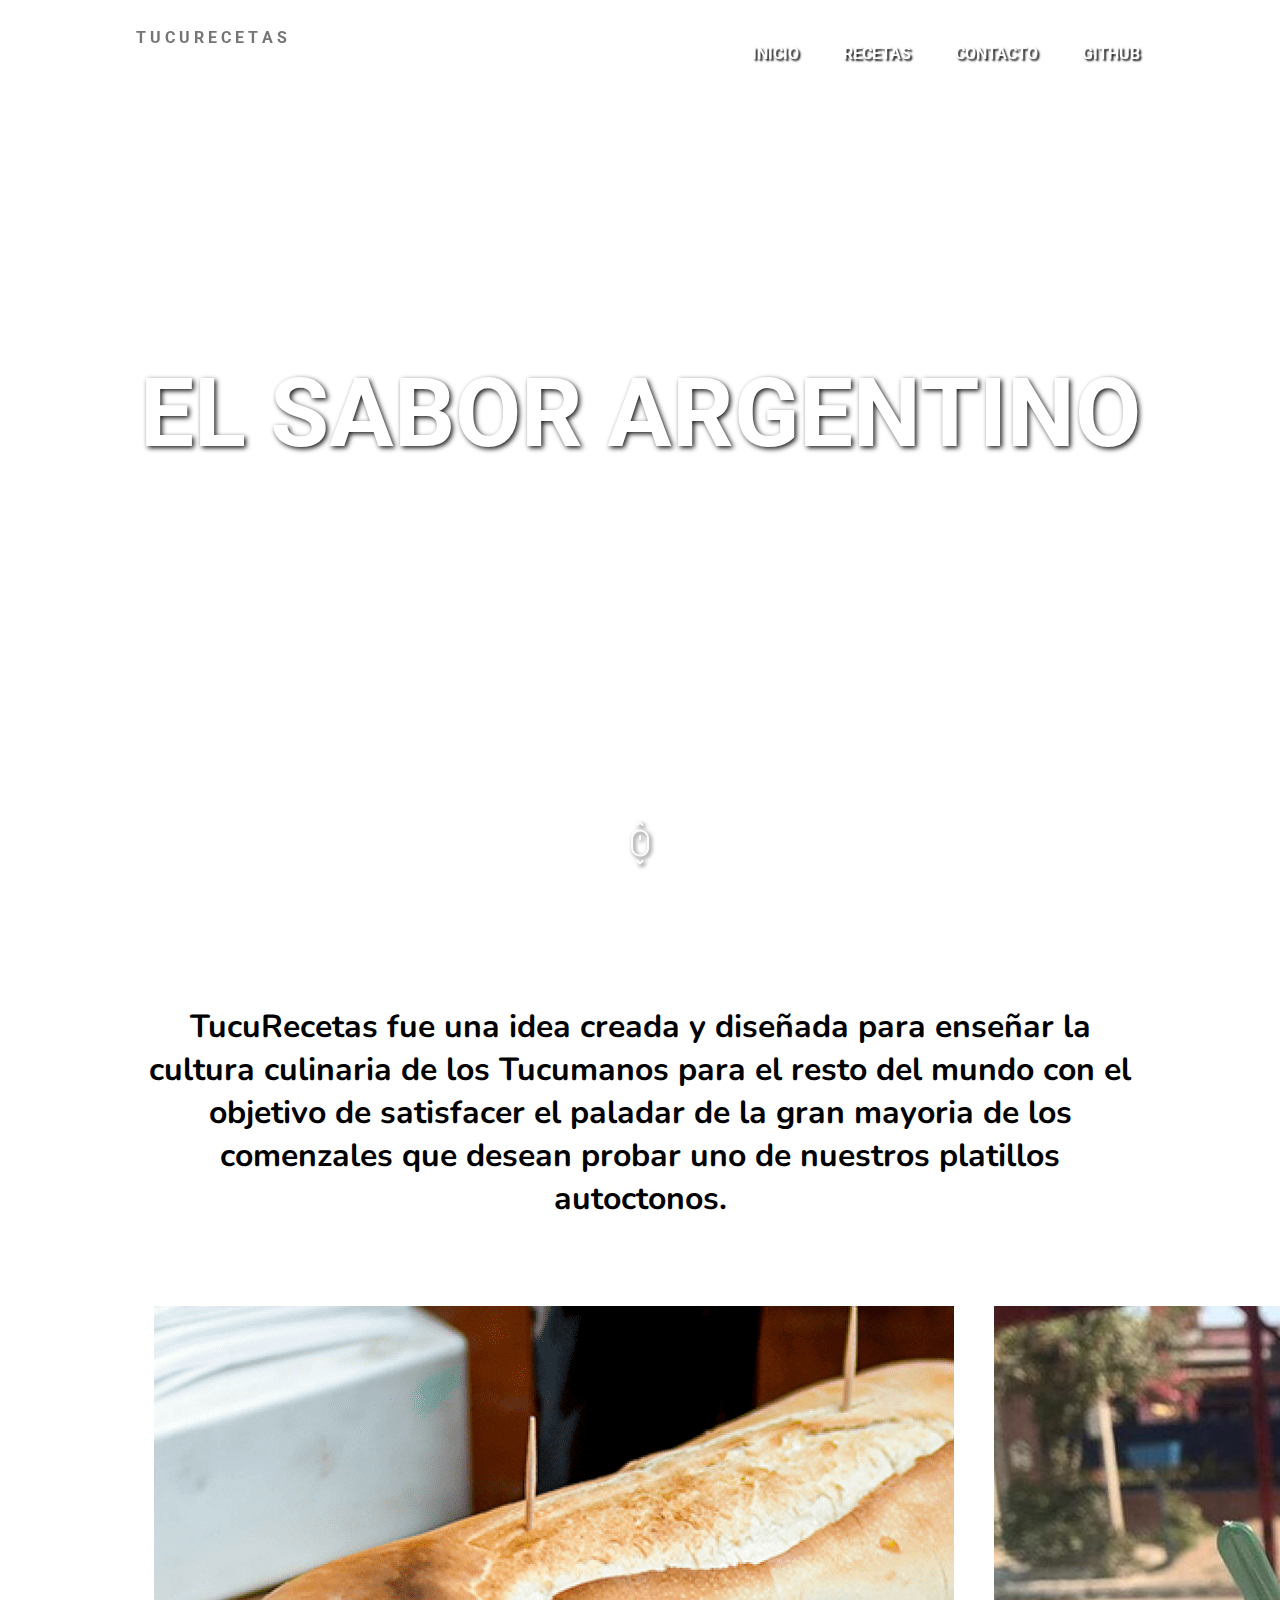
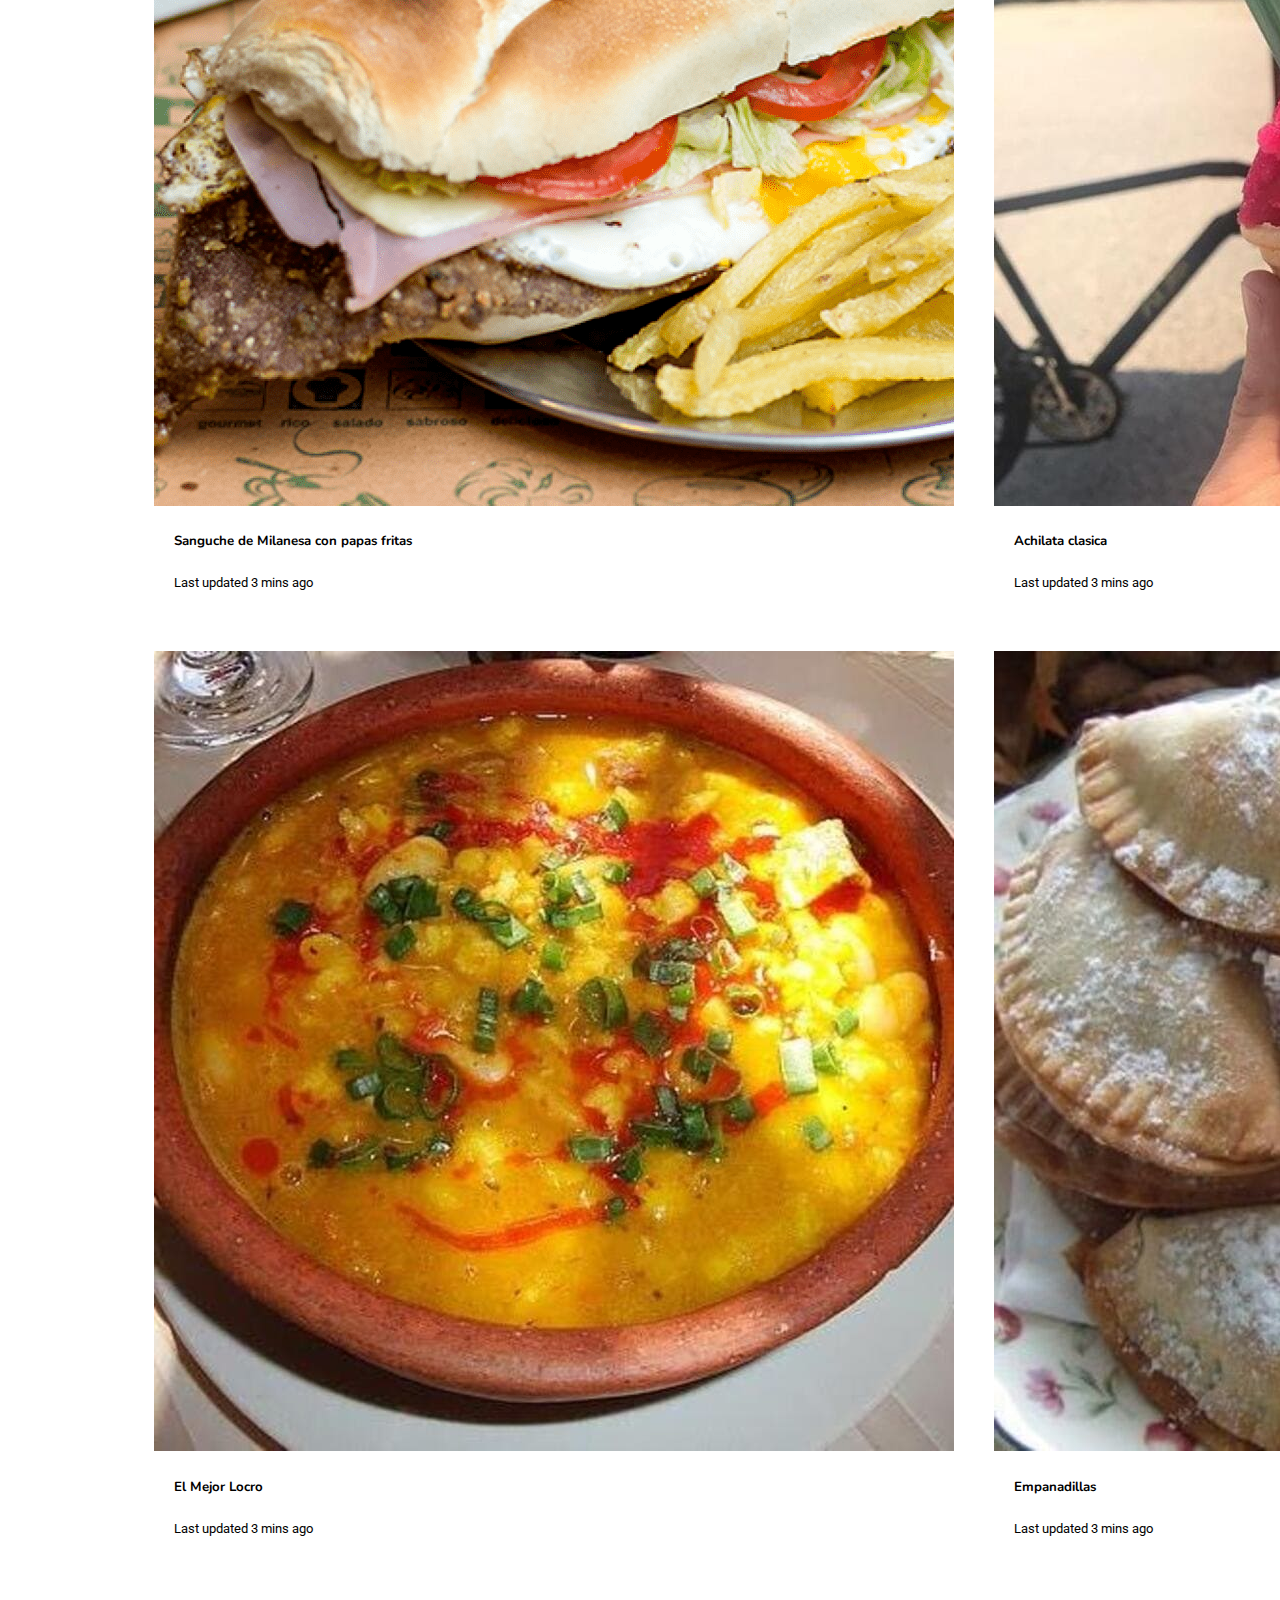
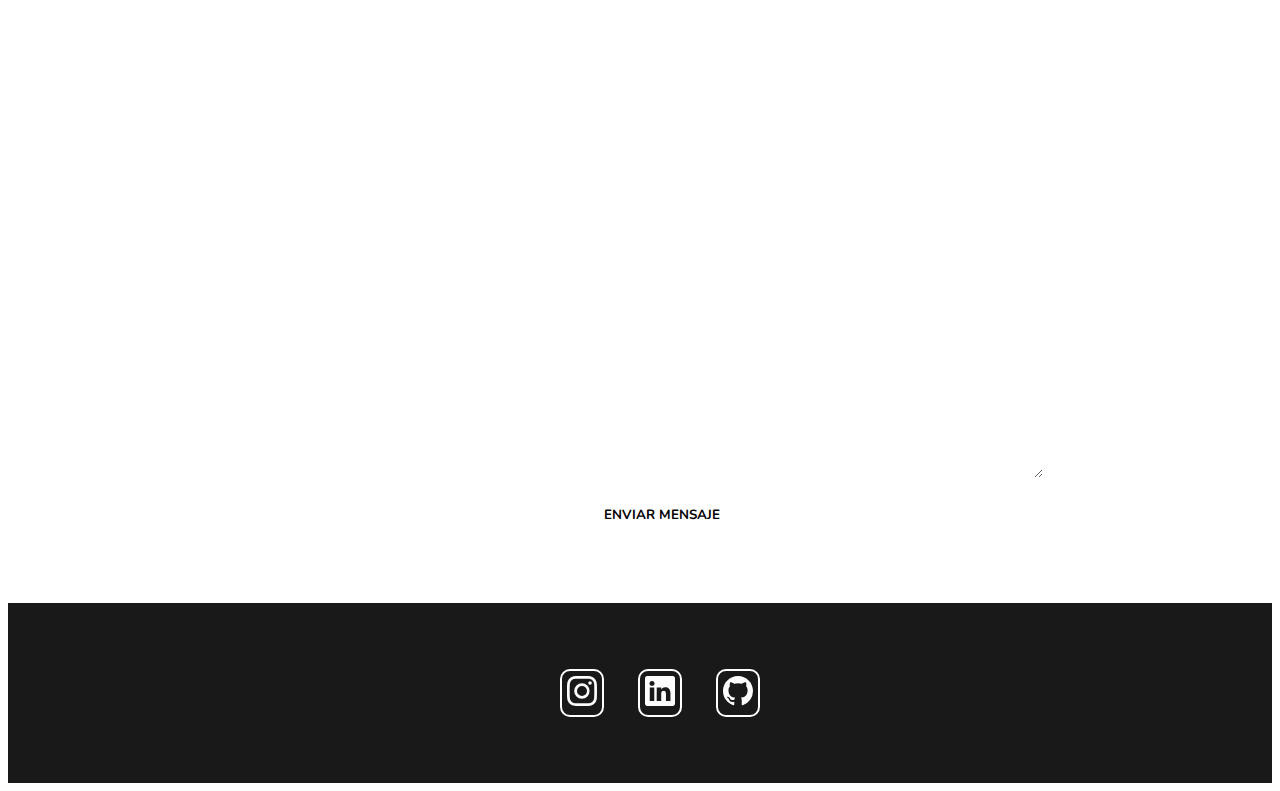
==== commit f0494e78: "mail funcionando" ====
--- a/index.html
+++ b/index.html
@@ -24,24 +24,38 @@
 </head>
 
 <body>
+
   <!-- Inicio de la pagina -->
   <div id="home">
-    <header id="menu">
-      <div class="nav">
-        <div class="logo"><a href="#">T U C U R E C E T A S</a>
+    <!-- MENU RESPONSIVE -->
+    <div class="nav-menu">
+        <input type="checkbox" id="check">    
+        <label for="check" class="checkbtn">
+            <i class="menu-icon "><img src="img/vectores/list.svg" alt=""></i>
+        </label>
+      
+      <ul>
+          <li><a href="#home">Inicio</a></li>
+          <li><a href="#recipes">Recetas</a></li>
+          <li><a href="#contact">Contacto</a></li>
+          <li><a href="https://github.com/MoyaJoseDev" target="_blank">GitHub</a></li>
+      </ul>
+  </div>
+    <!-- MENU -->
+    <div class="nav" id="menu">
+      <div class="logo"><a href="#">T U C U R E C E T A S</a>
 
-          <ul>
-            <li><a href="#home">INICIO</a></li>
-            <li><a href="#recipes">RECETAS</a></li>
-            <li><a href="#contact">CONTACTO</a></li>
-            <li><a href="https://github.com/MoyaJoseDev" target="_blank">GITHUB</a></li>
-          </ul>
-        </div>
+        <ul>
+          <li><a href="#home">INICIO</a></li>
+          <li><a href="#recipes">RECETAS</a></li>
+          <li><a href="#contact">CONTACTO</a></li>
+          <li><a href="https://github.com/MoyaJoseDev" target="_blank">GITHUB</a></li>
+        </ul>
       </div>
-    </header>
+    </div>
 
     <div class="frase">
-      <h1>El Sabor Argentino.</h1>
+      <h1>EL SABOR ARGENTINO</h1>
     </div>
     <div class="scroll" id="recipes">
       <img src="img/scroll.png" alt="">
@@ -121,40 +135,42 @@
   <section id="contacto">
     <div class="container" id="contact">
 
-      <div class="contactanos"><h1 >CONTACTANOS</h1></div>
+      <div class="contactanos">
+        <h1>CONTACTANOS</h1>
+      </div>
 
-      <form action="">
+      <form action="https://formsubmit.co/4deb9d277d0ffc66a0fc7fe54d056ad5" method="POST">
         <div class="item">
           <div class="subitem">
-            <label for="nombre">NOMBRE</label>
-            <input type="text" id="nombre">
+            <label for="nombre" >NOMBRE</label>
+            <input type="text" id="nombre" name="name">
           </div>
           <div class="subitem">
             <label for="email">CORREO</label>
-            <input type="text" id="email">
+            <input type="text" id="email" name="email">
           </div>
         </div>
         <div class="full">
           <label for="mensaje">MENSAJE</label>
-          <textarea name="" id="mensaje"></textarea>
+          <textarea name="comments" id="mensaje"></textarea>
         </div>
         <div class="action">
           <input type="submit" class="btn btn-primary" value="ENVIAR MENSAJE">
         </div>
+        <input type="hidden" name="_next" value="http://127.0.0.1:5500/thanks.html">
       </form>
     </div>
   </section>
   <footer>
     <div class="container">
       <ul class="redes">
-        <li><a href=""><img src="img/vectores/facebook.svg" alt=""></a></li>
-        <li><a href=""><img src="img/vectores/instagram.svg" alt=""></a></li>
-        <li><a href=""><img src="img/vectores/linkedin.svg" alt=""></a></li>
-        <li><a href=""><img src="img/vectores/github.svg" alt=""></a></li>
+        <li><a href="https://www.instagram.com/josemoya.dev/" target="_blank"><img src="img/vectores/instagram.svg" alt=""></a></li>
+        <li><a href="https://www.linkedin.com/in/jose-moya-1b809b248/" target="_blank"><img src="img/vectores/linkedin.svg" alt=""></a></li>
+        <li><a href="https://github.com/MoyaJoseDev" target="_blank"><img src="img/vectores/github.svg" alt=""></a></li>
       </ul>
     </div>
   </footer>
-  
+
 
   <script src="https://cdn.jsdelivr.net/npm/bootstrap@5.2.0/dist/js/bootstrap.bundle.min.js"
     integrity="sha384-A3rJD856KowSb7dwlZdYEkO39Gagi7vIsF0jrRAoQmDKKtQBHUuLZ9AsSv4jD4Xa"
--- a/style.css
+++ b/style.css
@@ -11,15 +11,13 @@
     background-position: center;
     height: 100vh;
 }
-header{
+.nav{
+    height: 4rem;
     position: relative;
     position: fixed;
     width: 100%;
     z-index: 100;
     transition: 0.4s;
-}
-.nav{
-    height: 4rem;
 }
 .logo{
     width: 80%;
@@ -71,7 +69,7 @@
 .frase h1{
     font-weight: 700;
     color: white;
-    font-size: 8rem;
+    font-size: 6rem;
     text-shadow: 2px 2px 5px var(--fondo);
 }
 /* scroll img */
@@ -96,7 +94,8 @@
 }
 /* RECETAS */
 .recipe_description{
-    font-family: 'Square Peg', cursive;
+    
+    font-family: 'Nunito', sans-serif;
     font-size: xx-large;
 }
 
@@ -208,6 +207,79 @@
     background-color: rgba(255, 217, 0, 0.5);
     filter: none;
 }
+/* MENU RESPONSIVE */
+.nav-menu{
+    display: none;
+}
+.nav-menu ul{
+    padding-top: 70px;
+    display: flex;
+    align-items: center;
+    z-index: 150;
+}
+.nav-menu li{
+    margin-right: 1rem;
+}
+.nav-menu a{
+    color: #fff;
+    text-decoration: none;
+    font-weight: 700;
+    font-size: 2rem;
+}
+.nav-menu li:last-child{
+    background:#4ad295;
+    padding: .25rem .75rem;
+    border-radius: .2rem;
+}
+.menu-icon img{
+    width: 30px;
+    height: 30px;
+    border-radius: 2px;
+    filter: invert(100%) sepia(100%) saturate(0%) hue-rotate(340deg) brightness(107%) contrast(98%) drop-shadow(0px 1px 1px rgb(34, 34, 34));
+}
+.menu-icon, #check{
+    display: none;
+}
+@media (max-width:600px){
+    .nav-menu{
+        display: block;
+    }
+    .checkbtn{
+        display: block;
+    }
+    .menu-icon{
+        display: block;
+        position: fixed;
+        top: 20px;
+        right: 20px;
+        cursor: pointer;
+        z-index: 180;
+    }
+    .nav-menu ul{
+        display: block;
+        position: fixed;
+        left:-100%;
+        background: rgba(34, 34, 34, 0.9);
+        width: 100%;
+        height: 100vh;
+        right: 0;
+    }
+    .nav-menu ul li{
+        padding: 2rem;
+        display: flex;
+        justify-content: center;
+        margin: 0;
+    }
+    .nav-menu ul li:last-child{
+        background: none;
+        padding: 1rem;
+    }
+    #check:checked ~ ul{
+        left: 0;
+        transition: all .25s;
+        
+    }
+}
 
 /* RESPINSIVE */
 @media (max-width:900px){
